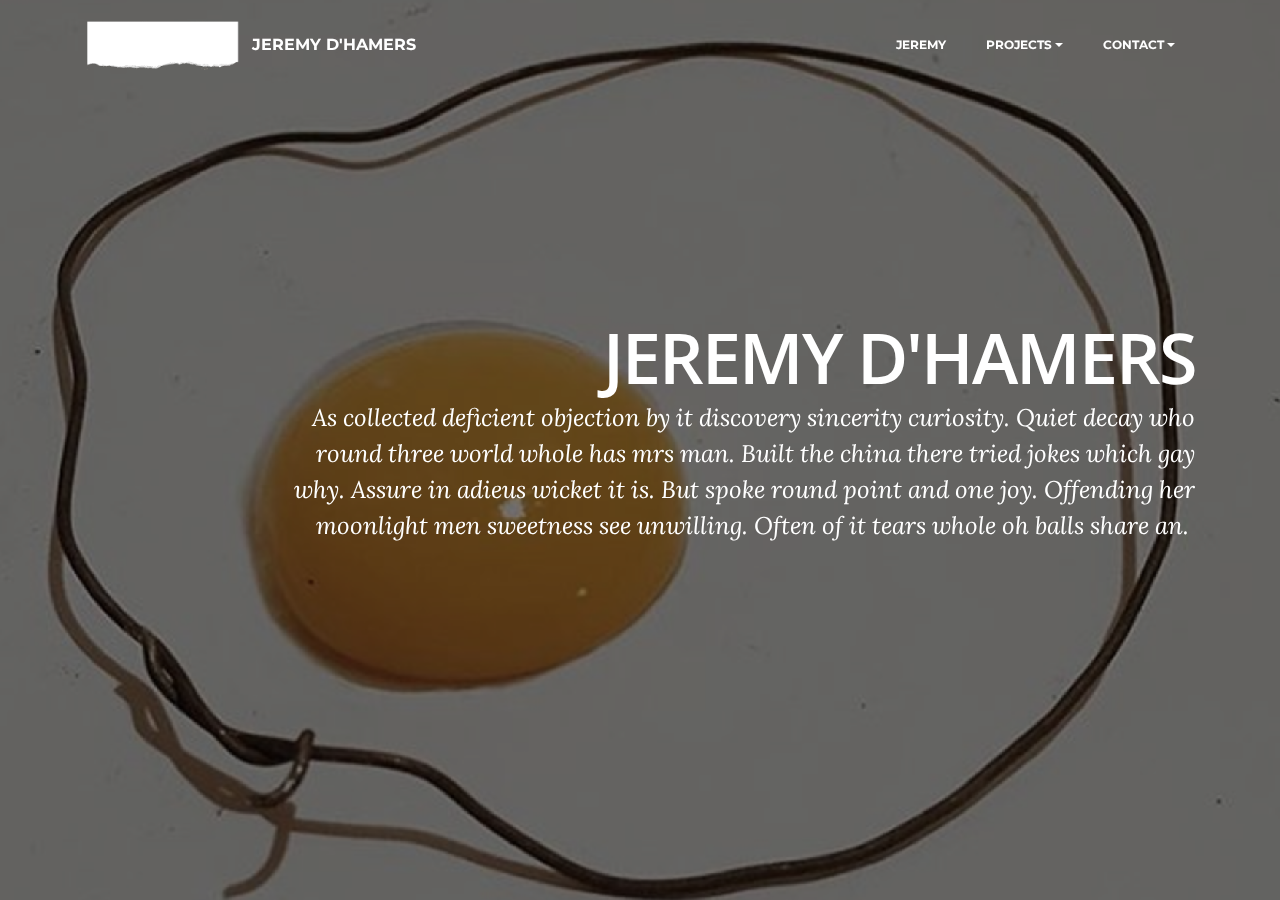
==== index.html @ ae0c420c "master 9/12 09h11" ====
<!DOCTYPE html>
<html>
<head>
  <!-- Site made with Mobirise Website Builder v3.9.0, https://mobirise.com -->
  <meta charset="UTF-8">
  <meta http-equiv="X-UA-Compatible" content="IE=edge">
  <meta name="generator" content="Mobirise v3.9.0, mobirise.com">
  <meta name="viewport" content="width=device-width, initial-scale=1">
  <link rel="shortcut icon" href="assets/images/papercut1-396x128-18.png" type="image/x-icon">
  <meta name="description" content="">
  
  <link rel="stylesheet" href="https://fonts.googleapis.com/css?family=Lora:400,700,400italic,700italic&amp;subset=latin">
  <link rel="stylesheet" href="https://fonts.googleapis.com/css?family=Montserrat:400,700">
  <link rel="stylesheet" href="https://fonts.googleapis.com/css?family=Raleway:100,100i,200,200i,300,300i,400,400i,500,500i,600,600i,700,700i,800,800i,900,900i">
  <link rel="stylesheet" href="assets/bootstrap-material-design-font/css/material.css">
  <link rel="stylesheet" href="assets/tether/tether.min.css">
  <link rel="stylesheet" href="assets/bootstrap/css/bootstrap.min.css">
  <link rel="stylesheet" href="assets/animate.css/animate.min.css">
  <link rel="stylesheet" href="assets/dropdown/css/style.css">
  <link rel="stylesheet" href="assets/theme/css/style.css">
  <link rel="stylesheet" href="assets/mobirise/css/mbr-additional.css" type="text/css">
  
  
  
</head>
<body>
<section id="menu-4">

    <nav class="navbar navbar-dropdown bg-color transparent navbar-fixed-top">
        <div class="container">

            <div class="mbr-table">
                <div class="mbr-table-cell">

                    <div class="navbar-brand">
                        <span class="navbar-logo"><img src="assets/images/papercut1-396x128-18.png" alt="Mobirise"></span>
                        <a class="navbar-caption" href="https://mobirise.com">JEREMY D'HAMERS</a>
                    </div>

                </div>
                <div class="mbr-table-cell">

                    <button class="navbar-toggler pull-xs-right hidden-md-up" type="button" data-toggle="collapse" data-target="#exCollapsingNavbar">
                        <div class="hamburger-icon"></div>
                    </button>

                    <ul class="nav-dropdown collapse pull-xs-right nav navbar-nav navbar-toggleable-sm" id="exCollapsingNavbar"><li class="nav-item"><a class="nav-link link" href="https://mobirise.com/">JEREMY</a></li><li class="nav-item dropdown"><a class="nav-link link dropdown-toggle" data-toggle="dropdown-submenu" href="https://mobirise.com/" aria-expanded="false">PROJECTS</a><div class="dropdown-menu"><a class="dropdown-item" href="https://mobirise.com/">Mobile friendly</a><a class="dropdown-item" href="https://mobirise.com/">Based on Bootstrap</a><div class="dropdown"><a class="dropdown-item dropdown-toggle" data-toggle="dropdown-submenu" href="https://mobirise.com/">Trendy blocks</a><div class="dropdown-menu dropdown-submenu"><a class="dropdown-item" href="https://mobirise.com/">Image/content slider</a><a class="dropdown-item" href="https://mobirise.com/">Contact forms</a><a class="dropdown-item" href="https://mobirise.com/">Image gallery</a><a class="dropdown-item" href="https://mobirise.com/">Mobile menu</a><a class="dropdown-item" href="https://mobirise.com/">Google maps</a><a class="dropdown-item" href="https://mobirise.com/">Social buttons</a><a class="dropdown-item" href="https://mobirise.com/">Google fonts</a><a class="dropdown-item" href="https://mobirise.com/">Video background</a></div></div><a class="dropdown-item" href="https://mobirise.com/">Host anywhere</a></div></li><li class="nav-item dropdown"><a class="nav-link link dropdown-toggle" data-toggle="dropdown-submenu" href="https://mobirise.com/" aria-expanded="false">CONTACT<br></a><div class="dropdown-menu"><a class="dropdown-item" href="http://forums.mobirise.com/">Forum</a><a class="dropdown-item" href="https://mobirise.com/">Tutorials</a><a class="dropdown-item" href="https://mobirise.com/">Contact us</a></div></li></ul>
                    <button hidden="" class="navbar-toggler navbar-close" type="button" data-toggle="collapse" data-target="#exCollapsingNavbar">
                        <div class="close-icon"></div>
                    </button>

                </div>
            </div>

        </div>
    </nav>

</section>

<section class="engine"><a rel="external" href="https://mobirise.com">simple mobile web site maker software download</a></section><section class="mbr-section mbr-section-hero mbr-section-full mbr-parallax-background mbr-after-navbar" id="header4-5" style="background-image: url(assets/images/schermafbeelding-2016-11-24-om-15-2000x1986-9.png);">

    <div class="mbr-overlay" style="opacity: 0.5; background-color: rgb(0, 0, 0);"></div>

    <div class="mbr-table-cell">

        <div class="container">
            <div class="row">
                <div class="mbr-section col-md-10 col-md-offset-2 text-xs-right">

                    <h1 class="mbr-section-title display-1">JEREMY D'HAMERS</h1>
                    <p class="mbr-section-lead lead">As collected deficient objection by it discovery sincerity curiosity. Quiet decay who round three world whole has mrs man. Built the china there tried jokes which gay why. Assure in adieus wicket it is. But spoke round point and one joy. Offending her moonlight men sweetness see unwilling. Often of it tears whole oh balls share an.&nbsp;</p>
                    
                </div>
            </div>
        </div>
    </div>

    

</section>


  <script src="assets/web/assets/jquery/jquery.min.js"></script>
  <script src="assets/tether/tether.min.js"></script>
  <script src="assets/bootstrap/js/bootstrap.min.js"></script>
  <script src="assets/smooth-scroll/SmoothScroll.js"></script>
  <script src="assets/viewportChecker/jquery.viewportchecker.js"></script>
  <script src="assets/dropdown/js/script.min.js"></script>
  <script src="assets/touchSwipe/jquery.touchSwipe.min.js"></script>
  <script src="assets/jarallax/jarallax.js"></script>
  <script src="assets/theme/js/script.js"></script>
  
  
  <input name="animation" type="hidden">
  </body>
</html>
---- assets/bootstrap-material-design-font/css/material.css ----
@font-face {
  font-family: 'Material-Design-Icons';
  src: url('../fonts/Material-Design-Icons.eot?3ocs8m');
  src: url('../fonts/Material-Design-Icons.eot?#iefix3ocs8m') format('embedded-opentype'), url('../fonts/Material-Design-Icons.woff?3ocs8m') format('woff'), url('../fonts/Material-Design-Icons.ttf?3ocs8m') format('truetype'), url('../fonts/Material-Design-Icons.svg?3ocs8m#Material-Design-Icons') format('svg');
  font-weight: normal;
  font-style: normal;
}
[class^="mdi-"],
[class*="mdi-"] {
  speak: none;
  display: inline-block;
  font-style: normal;
  font-variant:normal;
  font-weight:normal;
  /*font-size:24px;*/
  line-height:1;
  font-family:'Material-Design-Icons' !important;
  text-rendering: auto;
  
  -webkit-font-smoothing: antialiased;
  -moz-osx-font-smoothing: grayscale;
  -webkit-transform: translate(0, 0);
      -ms-transform: translate(0, 0);
          transform: translate(0, 0);
}
[class^="mdi-"]:before,
[class*="mdi-"]:before {
  display: inline-block;
  speak: none;
  text-decoration: inherit;
}
[class^="mdi-"].pull-left,
[class*="mdi-"].pull-left {
  margin-right: .3em;
}
[class^="mdi-"].pull-right,
[class*="mdi-"].pull-right {
  margin-left: .3em;
}
[class^="mdi-"].mdi-lg:before,
[class*="mdi-"].mdi-lg:before,
[class^="mdi-"].mdi-lg:after,
[class*="mdi-"].mdi-lg:after {
  font-size: 1.33333333em;
  line-height: 0.75em;
  vertical-align: -15%;
}
[class^="mdi-"].mdi-2x:before,
[class*="mdi-"].mdi-2x:before,
[class^="mdi-"].mdi-2x:after,
[class*="mdi-"].mdi-2x:after {
  font-size: 2em;
}
[class^="mdi-"].mdi-3x:before,
[class*="mdi-"].mdi-3x:before,
[class^="mdi-"].mdi-3x:after,
[class*="mdi-"].mdi-3x:after {
  font-size: 3em;
}
[class^="mdi-"].mdi-4x:before,
[class*="mdi-"].mdi-4x:before,
[class^="mdi-"].mdi-4x:after,
[class*="mdi-"].mdi-4x:after {
  font-size: 4em;
}
[class^="mdi-"].mdi-5x:before,
[class*="mdi-"].mdi-5x:before,
[class^="mdi-"].mdi-5x:after,
[class*="mdi-"].mdi-5x:after {
  font-size: 5em;
}
[class^="mdi-device-signal-cellular-"]:after,
[class^="mdi-device-battery-"]:after,
[class^="mdi-device-battery-charging-"]:after,
[class^="mdi-device-signal-cellular-connected-no-internet-"]:after,
[class^="mdi-device-signal-wifi-"]:after,
[class^="mdi-device-signal-wifi-statusbar-not-connected"]:after,
.mdi-device-network-wifi:after {
  opacity: .3;
  position: absolute;
  left: 0;
  top: 0;
  z-index: 1;
  display: inline-block;
  speak: none;
  text-decoration: inherit;
}
[class^="mdi-device-signal-cellular-"]:after {
  content: "\e758";
}
[class^="mdi-device-battery-"]:after {
  content: "\e735";
}
[class^="mdi-device-battery-charging-"]:after {
  content: "\e733";
}
[class^="mdi-device-signal-cellular-connected-no-internet-"]:after {
  content: "\e75d";
}
[class^="mdi-device-signal-wifi-"]:after,
.mdi-device-network-wifi:after {
  content: "\e765";
}
[class^="mdi-device-signal-wifi-statusbasr-not-connected"]:after {
  content: "\e8f7";
}
.mdi-device-signal-cellular-off:after,
.mdi-device-signal-cellular-null:after,
.mdi-device-signal-cellular-no-sim:after,
.mdi-device-signal-wifi-off:after,
.mdi-device-signal-wifi-4-bar:after,
.mdi-device-signal-cellular-4-bar:after,
.mdi-device-battery-alert:after,
.mdi-device-signal-cellular-connected-no-internet-4-bar:after,
.mdi-device-battery-std:after,
.mdi-device-battery-full .mdi-device-battery-unknown:after {
  content: "";
}
.mdi-fw {
  width: 1.28571429em;
  text-align: center;
}
.mdi-ul {
  padding-left: 0;
  margin-left: 2.14285714em;
  list-style-type: none;
}
.mdi-ul > li {
  position: relative;
}
.mdi-li {
  position: absolute;
  left: -2.14285714em;
  width: 2.14285714em;
  top: 0.14285714em;
  text-align: center;
}
.mdi-li.mdi-lg {
  left: -1.85714286em;
}
.mdi-border {
  padding: .2em .25em .15em;
  border: solid 0.08em #eeeeee;
  border-radius: .1em;
}
.mdi-spin {
  -webkit-animation: mdi-spin 2s infinite linear;
  animation: mdi-spin 2s infinite linear;
  -webkit-transform-origin: 50% 50%;
  -ms-transform-origin: 50% 50%;
      transform-origin: 50% 50%;
}
.mdi-pulse {
  -webkit-animation: mdi-spin 1s steps(8) infinite;
  animation: mdi-spin 1s steps(8) infinite;
  -webkit-transform-origin: 50% 50%;
  -ms-transform-origin: 50% 50%;
      transform-origin: 50% 50%;
}
@-webkit-keyframes mdi-spin {
  0% {
    -webkit-transform: rotate(0deg);
    transform: rotate(0deg);
  }
  100% {
    -webkit-transform: rotate(359deg);
    transform: rotate(359deg);
  }
}
@keyframes mdi-spin {
  0% {
    -webkit-transform: rotate(0deg);
    transform: rotate(0deg);
  }
  100% {
    -webkit-transform: rotate(359deg);
    transform: rotate(359deg);
  }
}
.mdi-rotate-90 {
  filter: progid:DXImageTransform.Microsoft.BasicImage(rotation=1);
  -webkit-transform: rotate(90deg);
  -ms-transform: rotate(90deg);
  transform: rotate(90deg);
}
.mdi-rotate-180 {
  filter: progid:DXImageTransform.Microsoft.BasicImage(rotation=2);
  -webkit-transform: rotate(180deg);
  -ms-transform: rotate(180deg);
  transform: rotate(180deg);
}
.mdi-rotate-270 {
  filter: progid:DXImageTransform.Microsoft.BasicImage(rotation=3);
  -webkit-transform: rotate(270deg);
  -ms-transform: rotate(270deg);
  transform: rotate(270deg);
}
.mdi-flip-horizontal {
  filter: progid:DXImageTransform.Microsoft.BasicImage(rotation=0, mirror=1);
  -webkit-transform: scale(-1, 1);
  -ms-transform: scale(-1, 1);
  transform: scale(-1, 1);
}
.mdi-flip-vertical {
  filter: progid:DXImageTransform.Microsoft.BasicImage(rotation=2, mirror=1);
  -webkit-transform: scale(1, -1);
  -ms-transform: scale(1, -1);
  transform: scale(1, -1);
}
:root .mdi-rotate-90,
:root .mdi-rotate-180,
:root .mdi-rotate-270,
:root .mdi-flip-horizontal,
:root .mdi-flip-vertical {
  -webkit-filter: none;
          filter: none;
}
.mdi-stack {
  position: relative;
  display: inline-block;
  width: 2em;
  height: 2em;
  line-height: 2em;
  vertical-align: middle;
}
.mdi-stack-1x,
.mdi-stack-2x {
  position: absolute;
  left: 0;
  width: 100%;
  text-align: center;
}
.mdi-stack-1x {
  line-height: inherit;
}
.mdi-stack-2x {
  font-size: 2em;
}
.mdi-inverse {
  color: #ffffff;
}
/* Start Icons */
.mdi-action-3d-rotation:before {
  content: "\e600";
}
.mdi-action-accessibility:before {
  content: "\e601";
}
.mdi-action-account-balance-wallet:before {
  content: "\e602";
}
.mdi-action-account-balance:before {
  content: "\e603";
}
.mdi-action-account-box:before {
  content: "\e604";
}
.mdi-action-account-child:before {
  content: "\e605";
}
.mdi-action-account-circle:before {
  content: "\e606";
}
.mdi-action-add-shopping-cart:before {
  content: "\e607";
}
.mdi-action-alarm-add:before {
  content: "\e608";
}
.mdi-action-alarm-off:before {
  content: "\e609";
}
.mdi-action-alarm-on:before {
  content: "\e60a";
}
.mdi-action-alarm:before {
  content: "\e60b";
}
.mdi-action-android:before {
  content: "\e60c";
}
.mdi-action-announcement:before {
  content: "\e60d";
}
.mdi-action-aspect-ratio:before {
  content: "\e60e";
}
.mdi-action-assessment:before {
  content: "\e60f";
}
.mdi-action-assignment-ind:before {
  content: "\e610";
}
.mdi-action-assignment-late:before {
  content: "\e611";
}
.mdi-action-assignment-return:before {
  content: "\e612";
}
.mdi-action-assignment-returned:before {
  content: "\e613";
}
.mdi-action-assignment-turned-in:before {
  content: "\e614";
}
.mdi-action-assignment:before {
  content: "\e615";
}
.mdi-action-autorenew:before {
  content: "\e616";
}
.mdi-action-backup:before {
  content: "\e617";
}
.mdi-action-book:before {
  content: "\e618";
}
.mdi-action-bookmark-outline:before {
  content: "\e619";
}
.mdi-action-bookmark:before {
  content: "\e61a";
}
.mdi-action-bug-report:before {
  content: "\e61b";
}
.mdi-action-cached:before {
  content: "\e61c";
}
.mdi-action-check-circle:before {
  content: "\e61d";
}
.mdi-action-class:before {
  content: "\e61e";
}
.mdi-action-credit-card:before {
  content: "\e61f";
}
.mdi-action-dashboard:before {
  content: "\e620";
}
.mdi-action-delete:before {
  content: "\e621";
}
.mdi-action-description:before {
  content: "\e622";
}
.mdi-action-dns:before {
  content: "\e623";
}
.mdi-action-done-all:before {
  content: "\e624";
}
.mdi-action-done:before {
  content: "\e625";
}
.mdi-action-event:before {
  content: "\e626";
}
.mdi-action-exit-to-app:before {
  content: "\e627";
}
.mdi-action-explore:before {
  content: "\e628";
}
.mdi-action-extension:before {
  content: "\e629";
}
.mdi-action-face-unlock:before {
  content: "\e62a";
}
.mdi-action-favorite-outline:before {
  content: "\e62b";
}
.mdi-action-favorite:before {
  content: "\e62c";
}
.mdi-action-find-in-page:before {
  content: "\e62d";
}
.mdi-action-find-replace:before {
  content: "\e62e";
}
.mdi-action-flip-to-back:before {
  content: "\e62f";
}
.mdi-action-flip-to-front:before {
  content: "\e630";
}
.mdi-action-get-app:before {
  content: "\e631";
}
.mdi-action-grade:before {
  content: "\e632";
}
.mdi-action-group-work:before {
  content: "\e633";
}
.mdi-action-help:before {
  content: "\e634";
}
.mdi-action-highlight-remove:before {
  content: "\e635";
}
.mdi-action-history:before {
  content: "\e636";
}
.mdi-action-home:before {
  content: "\e637";
}
.mdi-action-https:before {
  content: "\e638";
}
.mdi-action-info-outline:before {
  content: "\e639";
}
.mdi-action-info:before {
  content: "\e63a";
}
.mdi-action-input:before {
  content: "\e63b";
}
.mdi-action-invert-colors:before {
  content: "\e63c";
}
.mdi-action-label-outline:before {
  content: "\e63d";
}
.mdi-action-label:before {
  content: "\e63e";
}
.mdi-action-language:before {
  content: "\e63f";
}
.mdi-action-launch:before {
  content: "\e640";
}
.mdi-action-list:before {
  content: "\e641";
}
.mdi-action-lock-open:before {
  content: "\e642";
}
.mdi-action-lock-outline:before {
  content: "\e643";
}
.mdi-action-lock:before {
  content: "\e644";
}
.mdi-action-loyalty:before {
  content: "\e645";
}
.mdi-action-markunread-mailbox:before {
  content: "\e646";
}
.mdi-action-note-add:before {
  content: "\e647";
}
.mdi-action-open-in-browser:before {
  content: "\e648";
}
.mdi-action-open-in-new:before {
  content: "\e649";
}
.mdi-action-open-with:before {
  content: "\e64a";
}
.mdi-action-pageview:before {
  content: "\e64b";
}
.mdi-action-payment:before {
  content: "\e64c";
}
.mdi-action-perm-camera-mic:before {
  content: "\e64d";
}
.mdi-action-perm-contact-cal:before {
  content: "\e64e";
}
.mdi-action-perm-data-setting:before {
  content: "\e64f";
}
.mdi-action-perm-device-info:before {
  content: "\e650";
}
.mdi-action-perm-identity:before {
  content: "\e651";
}
.mdi-action-perm-media:before {
  content: "\e652";
}
.mdi-action-perm-phone-msg:before {
  content: "\e653";
}
.mdi-action-perm-scan-wifi:before {
  content: "\e654";
}
.mdi-action-picture-in-picture:before {
  content: "\e655";
}
.mdi-action-polymer:before {
  content: "\e656";
}
.mdi-action-print:before {
  content: "\e657";
}
.mdi-action-query-builder:before {
  content: "\e658";
}
.mdi-action-question-answer:before {
  content: "\e659";
}
.mdi-action-receipt:before {
  content: "\e65a";
}
.mdi-action-redeem:before {
  content: "\e65b";
}
.mdi-action-reorder:before {
  content: "\e65c";
}
.mdi-action-report-problem:before {
  content: "\e65d";
}
.mdi-action-restore:before {
  content: "\e65e";
}
.mdi-action-room:before {
  content: "\e65f";
}
.mdi-action-schedule:before {
  content: "\e660";
}
.mdi-action-search:before {
  content: "\e661";
}
.mdi-action-settings-applications:before {
  content: "\e662";
}
.mdi-action-settings-backup-restore:before {
  content: "\e663";
}
.mdi-action-settings-bluetooth:before {
  content: "\e664";
}
.mdi-action-settings-cell:before {
  content: "\e665";
}
.mdi-action-settings-display:before {
  content: "\e666";
}
.mdi-action-settings-ethernet:before {
  content: "\e667";
}
.mdi-action-settings-input-antenna:before {
  content: "\e668";
}
.mdi-action-settings-input-component:before {
  content: "\e669";
}
.mdi-action-settings-input-composite:before {
  content: "\e66a";
}
.mdi-action-settings-input-hdmi:before {
  content: "\e66b";
}
.mdi-action-settings-input-svideo:before {
  content: "\e66c";
}
.mdi-action-settings-overscan:before {
  content: "\e66d";
}
.mdi-action-settings-phone:before {
  content: "\e66e";
}
.mdi-action-settings-power:before {
  content: "\e66f";
}
.mdi-action-settings-remote:before {
  content: "\e670";
}
.mdi-action-settings-voice:before {
  content: "\e671";
}
.mdi-action-settings:before {
  content: "\e672";
}
.mdi-action-shop-two:before {
  content: "\e673";
}
.mdi-action-shop:before {
  content: "\e674";
}
.mdi-action-shopping-basket:before {
  content: "\e675";
}
.mdi-action-shopping-cart:before {
  content: "\e676";
}
.mdi-action-speaker-notes:before {
  content: "\e677";
}
.mdi-action-spellcheck:before {
  content: "\e678";
}
.mdi-action-star-rate:before {
  content: "\e679";
}
.mdi-action-stars:before {
  content: "\e67a";
}
.mdi-action-store:before {
  content: "\e67b";
}
.mdi-action-subject:before {
  content: "\e67c";
}
.mdi-action-supervisor-account:before {
  content: "\e67d";
}
.mdi-action-swap-horiz:before {
  content: "\e67e";
}
.mdi-action-swap-vert-circle:before {
  content: "\e67f";
}
.mdi-action-swap-vert:before {
  content: "\e680";
}
.mdi-action-system-update-tv:before {
  content: "\e681";
}
.mdi-action-tab-unselected:before {
  content: "\e682";
}
.mdi-action-tab:before {
  content: "\e683";
}
.mdi-action-theaters:before {
  content: "\e684";
}
.mdi-action-thumb-down:before {
  content: "\e685";
}
.mdi-action-thumb-up:before {
  content: "\e686";
}
.mdi-action-thumbs-up-down:before {
  content: "\e687";
}
.mdi-action-toc:before {
  content: "\e688";
}
.mdi-action-today:before {
  content: "\e689";
}
.mdi-action-track-changes:before {
  content: "\e68a";
}
.mdi-action-translate:before {
  content: "\e68b";
}
.mdi-action-trending-down:before {
  content: "\e68c";
}
.mdi-action-trending-neutral:before {
  content: "\e68d";
}
.mdi-action-trending-up:before {
  content: "\e68e";
}
.mdi-action-turned-in-not:before {
  content: "\e68f";
}
.mdi-action-turned-in:before {
  content: "\e690";
}
.mdi-action-verified-user:before {
  content: "\e691";
}
.mdi-action-view-agenda:before {
  content: "\e692";
}
.mdi-action-view-array:before {
  content: "\e693";
}
.mdi-action-view-carousel:before {
  content: "\e694";
}
.mdi-action-view-column:before {
  content: "\e695";
}
.mdi-action-view-day:before {
  content: "\e696";
}
.mdi-action-view-headline:before {
  content: "\e697";
}
.mdi-action-view-list:before {
  content: "\e698";
}
.mdi-action-view-module:before {
  content: "\e699";
}
.mdi-action-view-quilt:before {
  content: "\e69a";
}
.mdi-action-view-stream:before {
  content: "\e69b";
}
.mdi-action-view-week:before {
  content: "\e69c";
}
.mdi-action-visibility-off:before {
  content: "\e69d";
}
.mdi-action-visibility:before {
  content: "\e69e";
}
.mdi-action-wallet-giftcard:before {
  content: "\e69f";
}
.mdi-action-wallet-membership:before {
  content: "\e6a0";
}
.mdi-action-wallet-travel:before {
  content: "\e6a1";
}
.mdi-action-work:before {
  content: "\e6a2";
}
.mdi-alert-error:before {
  content: "\e6a3";
}
.mdi-alert-warning:before {
  content: "\e6a4";
}
.mdi-av-album:before {
  content: "\e6a5";
}
.mdi-av-closed-caption:before {
  content: "\e6a6";
}
.mdi-av-equalizer:before {
  content: "\e6a7";
}
.mdi-av-explicit:before {
  content: "\e6a8";
}
.mdi-av-fast-forward:before {
  content: "\e6a9";
}
.mdi-av-fast-rewind:before {
  content: "\e6aa";
}
.mdi-av-games:before {
  content: "\e6ab";
}
.mdi-av-hearing:before {
  content: "\e6ac";
}
.mdi-av-high-quality:before {
  content: "\e6ad";
}
.mdi-av-loop:before {
  content: "\e6ae";
}
.mdi-av-mic-none:before {
  content: "\e6af";
}
.mdi-av-mic-off:before {
  content: "\e6b0";
}
.mdi-av-mic:before {
  content: "\e6b1";
}
.mdi-av-movie:before {
  content: "\e6b2";
}
.mdi-av-my-library-add:before {
  content: "\e6b3";
}
.mdi-av-my-library-books:before {
  content: "\e6b4";
}
.mdi-av-my-library-music:before {
  content: "\e6b5";
}
.mdi-av-new-releases:before {
  content: "\e6b6";
}
.mdi-av-not-interested:before {
  content: "\e6b7";
}
.mdi-av-pause-circle-fill:before {
  content: "\e6b8";
}
.mdi-av-pause-circle-outline:before {
  content: "\e6b9";
}
.mdi-av-pause:before {
  content: "\e6ba";
}
.mdi-av-play-arrow:before {
  content: "\e6bb";
}
.mdi-av-play-circle-fill:before {
  content: "\e6bc";
}
.mdi-av-play-circle-outline:before {
  content: "\e6bd";
}
.mdi-av-play-shopping-bag:before {
  content: "\e6be";
}
.mdi-av-playlist-add:before {
  content: "\e6bf";
}
.mdi-av-queue-music:before {
  content: "\e6c0";
}
.mdi-av-queue:before {
  content: "\e6c1";
}
.mdi-av-radio:before {
  content: "\e6c2";
}
.mdi-av-recent-actors:before {
  content: "\e6c3";
}
.mdi-av-repeat-one:before {
  content: "\e6c4";
}
.mdi-av-repeat:before {
  content: "\e6c5";
}
.mdi-av-replay:before {
  content: "\e6c6";
}
.mdi-av-shuffle:before {
  content: "\e6c7";
}
.mdi-av-skip-next:before {
  content: "\e6c8";
}
.mdi-av-skip-previous:before {
  content: "\e6c9";
}
.mdi-av-snooze:before {
  content: "\e6ca";
}
.mdi-av-stop:before {
  content: "\e6cb";
}
.mdi-av-subtitles:before {
  content: "\e6cc";
}
.mdi-av-surround-sound:before {
  content: "\e6cd";
}
.mdi-av-timer:before {
  content: "\e6ce";
}
.mdi-av-video-collection:before {
  content: "\e6cf";
}
.mdi-av-videocam-off:before {
  content: "\e6d0";
}
.mdi-av-videocam:before {
  content: "\e6d1";
}
.mdi-av-volume-down:before {
  content: "\e6d2";
}
.mdi-av-volume-mute:before {
  content: "\e6d3";
}
.mdi-av-volume-off:before {
  content: "\e6d4";
}
.mdi-av-volume-up:before {
  content: "\e6d5";
}
.mdi-av-web:before {
  content: "\e6d6";
}
.mdi-communication-business:before {
  content: "\e6d7";
}
.mdi-communication-call-end:before {
  content: "\e6d8";
}
.mdi-communication-call-made:before {
  content: "\e6d9";
}
.mdi-communication-call-merge:before {
  content: "\e6da";
}
.mdi-communication-call-missed:before {
  content: "\e6db";
}
.mdi-communication-call-received:before {
  content: "\e6dc";
}
.mdi-communication-call-split:before {
  content: "\e6dd";
}
.mdi-communication-call:before {
  content: "\e6de";
}
.mdi-communication-chat:before {
  content: "\e6df";
}
.mdi-communication-clear-all:before {
  content: "\e6e0";
}
.mdi-communication-comment:before {
  content: "\e6e1";
}
.mdi-communication-contacts:before {
  content: "\e6e2";
}
.mdi-communication-dialer-sip:before {
  content: "\e6e3";
}
.mdi-communication-dialpad:before {
  content: "\e6e4";
}
.mdi-communication-dnd-on:before {
  content: "\e6e5";
}
.mdi-communication-email:before {
  content: "\e6e6";
}
.mdi-communication-forum:before {
  content: "\e6e7";
}
.mdi-communication-import-export:before {
  content: "\e6e8";
}
.mdi-communication-invert-colors-off:before {
  content: "\e6e9";
}
.mdi-communication-invert-colors-on:before {
  content: "\e6ea";
}
.mdi-communication-live-help:before {
  content: "\e6eb";
}
.mdi-communication-location-off:before {
  content: "\e6ec";
}
.mdi-communication-location-on:before {
  content: "\e6ed";
}
.mdi-communication-message:before {
  content: "\e6ee";
}
.mdi-communication-messenger:before {
  content: "\e6ef";
}
.mdi-communication-no-sim:before {
  content: "\e6f0";
}
.mdi-communication-phone:before {
  content: "\e6f1";
}
.mdi-communication-portable-wifi-off:before {
  content: "\e6f2";
}
.mdi-communication-quick-contacts-dialer:before {
  content: "\e6f3";
}
.mdi-communication-quick-contacts-mail:before {
  content: "\e6f4";
}
.mdi-communication-ring-volume:before {
  content: "\e6f5";
}
.mdi-communication-stay-current-landscape:before {
  content: "\e6f6";
}
.mdi-communication-stay-current-portrait:before {
  content: "\e6f7";
}
.mdi-communication-stay-primary-landscape:before {
  content: "\e6f8";
}
.mdi-communication-stay-primary-portrait:before {
  content: "\e6f9";
}
.mdi-communication-swap-calls:before {
  content: "\e6fa";
}
.mdi-communication-textsms:before {
  content: "\e6fb";
}
.mdi-communication-voicemail:before {
  content: "\e6fc";
}
.mdi-communication-vpn-key:before {
  content: "\e6fd";
}
.mdi-content-add-box:before {
  content: "\e6fe";
}
.mdi-content-add-circle-outline:before {
  content: "\e6ff";
}
.mdi-content-add-circle:before {
  content: "\e700";
}
.mdi-content-add:before {
  content: "\e701";
}
.mdi-content-archive:before {
  content: "\e702";
}
.mdi-content-backspace:before {
  content: "\e703";
}
.mdi-content-block:before {
  content: "\e704";
}
.mdi-content-clear:before {
  content: "\e705";
}
.mdi-content-content-copy:before {
  content: "\e706";
}
.mdi-content-content-cut:before {
  content: "\e707";
}
.mdi-content-content-paste:before {
  content: "\e708";
}
.mdi-content-create:before {
  content: "\e709";
}
.mdi-content-drafts:before {
  content: "\e70a";
}
.mdi-content-filter-list:before {
  content: "\e70b";
}
.mdi-content-flag:before {
  content: "\e70c";
}
.mdi-content-forward:before {
  content: "\e70d";
}
.mdi-content-gesture:before {
  content: "\e70e";
}
.mdi-content-inbox:before {
  content: "\e70f";
}
.mdi-content-link:before {
  content: "\e710";
}
.mdi-content-mail:before {
  content: "\e711";
}
.mdi-content-markunread:before {
  content: "\e712";
}
.mdi-content-redo:before {
  content: "\e713";
}
.mdi-content-remove-circle-outline:before {
  content: "\e714";
}
.mdi-content-remove-circle:before {
  content: "\e715";
}
.mdi-content-remove:before {
  content: "\e716";
}
.mdi-content-reply-all:before {
  content: "\e717";
}
.mdi-content-reply:before {
  content: "\e718";
}
.mdi-content-report:before {
  content: "\e719";
}
.mdi-content-save:before {
  content: "\e71a";
}
.mdi-content-select-all:before {
  content: "\e71b";
}
.mdi-content-send:before {
  content: "\e71c";
}
.mdi-content-sort:before {
  content: "\e71d";
}
.mdi-content-text-format:before {
  content: "\e71e";
}
.mdi-content-undo:before {
  content: "\e71f";
}
.mdi-editor-attach-file:before {
  content: "\e776";
}
.mdi-editor-attach-money:before {
  content: "\e777";
}
.mdi-editor-border-all:before {
  content: "\e778";
}
.mdi-editor-border-bottom:before {
  content: "\e779";
}
.mdi-editor-border-clear:before {
  content: "\e77a";
}
.mdi-editor-border-color:before {
  content: "\e77b";
}
.mdi-editor-border-horizontal:before {
  content: "\e77c";
}
.mdi-editor-border-inner:before {
  content: "\e77d";
}
.mdi-editor-border-left:before {
  content: "\e77e";
}
.mdi-editor-border-outer:before {
  content: "\e77f";
}
.mdi-editor-border-right:before {
  content: "\e780";
}
.mdi-editor-border-style:before {
  content: "\e781";
}
.mdi-editor-border-top:before {
  content: "\e782";
}
.mdi-editor-border-vertical:before {
  content: "\e783";
}
.mdi-editor-format-align-center:before {
  content: "\e784";
}
.mdi-editor-format-align-justify:before {
  content: "\e785";
}
.mdi-editor-format-align-left:before {
  content: "\e786";
}
.mdi-editor-format-align-right:before {
  content: "\e787";
}
.mdi-editor-format-bold:before {
  content: "\e788";
}
.mdi-editor-format-clear:before {
  content: "\e789";
}
.mdi-editor-format-color-fill:before {
  content: "\e78a";
}
.mdi-editor-format-color-reset:before {
  content: "\e78b";
}
.mdi-editor-format-color-text:before {
  content: "\e78c";
}
.mdi-editor-format-indent-decrease:before {
  content: "\e78d";
}
.mdi-editor-format-indent-increase:before {
  content: "\e78e";
}
.mdi-editor-format-italic:before {
  content: "\e78f";
}
.mdi-editor-format-line-spacing:before {
  content: "\e790";
}
.mdi-editor-format-list-bulleted:before {
  content: "\e791";
}
.mdi-editor-format-list-numbered:before {
  content: "\e792";
}
.mdi-editor-format-paint:before {
  content: "\e793";
}
.mdi-editor-format-quote:before {
  content: "\e794";
}
.mdi-editor-format-size:before {
  content: "\e795";
}
.mdi-editor-format-strikethrough:before {
  content: "\e796";
}
.mdi-editor-format-textdirection-l-to-r:before {
  content: "\e797";
}
.mdi-editor-format-textdirection-r-to-l:before {
  content: "\e798";
}
.mdi-editor-format-underline:before {
  content: "\e799";
}
.mdi-editor-functions:before {
  content: "\e79a";
}
.mdi-editor-insert-chart:before {
  content: "\e79b";
}
.mdi-editor-insert-comment:before {
  content: "\e79c";
}
.mdi-editor-insert-drive-file:before {
  content: "\e79d";
}
.mdi-editor-insert-emoticon:before {
  content: "\e79e";
}
.mdi-editor-insert-invitation:before {
  content: "\e79f";
}
.mdi-editor-insert-link:before {
  content: "\e7a0";
}
.mdi-editor-insert-photo:before {
  content: "\e7a1";
}
.mdi-editor-merge-type:before {
  content: "\e7a2";
}
.mdi-editor-mode-comment:before {
  content: "\e7a3";
}
.mdi-editor-mode-edit:before {
  content: "\e7a4";
}
.mdi-editor-publish:before {
  content: "\e7a5";
}
.mdi-editor-vertical-align-bottom:before {
  content: "\e7a6";
}
.mdi-editor-vertical-align-center:before {
  content: "\e7a7";
}
.mdi-editor-vertical-align-top:before {
  content: "\e7a8";
}
.mdi-editor-wrap-text:before {
  content: "\e7a9";
}
.mdi-file-attachment:before {
  content: "\e7aa";
}
.mdi-file-cloud-circle:before {
  content: "\e7ab";
}
.mdi-file-cloud-done:before {
  content: "\e7ac";
}
.mdi-file-cloud-download:before {
  content: "\e7ad";
}
.mdi-file-cloud-off:before {
  content: "\e7ae";
}
.mdi-file-cloud-queue:before {
  content: "\e7af";
}
.mdi-file-cloud-upload:before {
  content: "\e7b0";
}
.mdi-file-cloud:before {
  content: "\e7b1";
}
.mdi-file-file-download:before {
  content: "\e7b2";
}
.mdi-file-file-upload:before {
  content: "\e7b3";
}
.mdi-file-folder-open:before {
  content: "\e7b4";
}
.mdi-file-folder-shared:before {
  content: "\e7b5";
}
.mdi-file-folder:before {
  content: "\e7b6";
}
.mdi-device-access-alarm:before {
  content: "\e720";
}
.mdi-device-access-alarms:before {
  content: "\e721";
}
.mdi-device-access-time:before {
  content: "\e722";
}
.mdi-device-add-alarm:before {
  content: "\e723";
}
.mdi-device-airplanemode-off:before {
  content: "\e724";
}
.mdi-device-airplanemode-on:before {
  content: "\e725";
}
.mdi-device-battery-20:before {
  content: "\e726";
}
.mdi-device-battery-30:before {
  content: "\e727";
}
.mdi-device-battery-50:before {
  content: "\e728";
}
.mdi-device-battery-60:before {
  content: "\e729";
}
.mdi-device-battery-80:before {
  content: "\e72a";
}
.mdi-device-battery-90:before {
  content: "\e72b";
}
.mdi-device-battery-alert:before {
  content: "\e72c";
}
.mdi-device-battery-charging-20:before {
  content: "\e72d";
}
.mdi-device-battery-charging-30:before {
  content: "\e72e";
}
.mdi-device-battery-charging-50:before {
  content: "\e72f";
}
.mdi-device-battery-charging-60:before {
  content: "\e730";
}
.mdi-device-battery-charging-80:before {
  content: "\e731";
}
.mdi-device-battery-charging-90:before {
  content: "\e732";
}
.mdi-device-battery-charging-full:before {
  content: "\e733";
}
.mdi-device-battery-full:before {
  content: "\e734";
}
.mdi-device-battery-std:before {
  content: "\e735";
}
.mdi-device-battery-unknown:before {
  content: "\e736";
}
.mdi-device-bluetooth-connected:before {
  content: "\e737";
}
.mdi-device-bluetooth-disabled:before {
  content: "\e738";
}
.mdi-device-bluetooth-searching:before {
  content: "\e739";
}
.mdi-device-bluetooth:before {
  content: "\e73a";
}
.mdi-device-brightness-auto:before {
  content: "\e73b";
}
.mdi-device-brightness-high:before {
  content: "\e73c";
}
.mdi-device-brightness-low:before {
  content: "\e73d";
}
.mdi-device-brightness-medium:before {
  content: "\e73e";
}
.mdi-device-data-usage:before {
  content: "\e73f";
}
.mdi-device-developer-mode:before {
  content: "\e740";
}
.mdi-device-devices:before {
  content: "\e741";
}
.mdi-device-dvr:before {
  content: "\e742";
}
.mdi-device-gps-fixed:before {
  content: "\e743";
}
.mdi-device-gps-not-fixed:before {
  content: "\e744";
}
.mdi-device-gps-off:before {
  content: "\e745";
}
.mdi-device-location-disabled:before {
  content: "\e746";
}
.mdi-device-location-searching:before {
  content: "\e747";
}
.mdi-device-multitrack-audio:before {
  content: "\e748";
}
.mdi-device-network-cell:before {
  content: "\e749";
}
.mdi-device-network-wifi:before {
  content: "\e74a";
}
.mdi-device-nfc:before {
  content: "\e74b";
}
.mdi-device-now-wallpaper:before {
  content: "\e74c";
}
.mdi-device-now-widgets:before {
  content: "\e74d";
}
.mdi-device-screen-lock-landscape:before {
  content: "\e74e";
}
.mdi-device-screen-lock-portrait:before {
  content: "\e74f";
}
.mdi-device-screen-lock-rotation:before {
  content: "\e750";
}
.mdi-device-screen-rotation:before {
  content: "\e751";
}
.mdi-device-sd-storage:before {
  content: "\e752";
}
.mdi-device-settings-system-daydream:before {
  content: "\e753";
}
.mdi-device-signal-cellular-0-bar:before {
  content: "\e754";
}
.mdi-device-signal-cellular-1-bar:before {
  content: "\e755";
}
.mdi-device-signal-cellular-2-bar:before {
  content: "\e756";
}
.mdi-device-signal-cellular-3-bar:before {
  content: "\e757";
}
.mdi-device-signal-cellular-4-bar:before {
  content: "\e758";
}
.mdi-signal-wifi-statusbar-connected-no-internet-after:before {
  content: "\e8f6";
}
.mdi-device-signal-cellular-connected-no-internet-0-bar:before {
  content: "\e759";
}
.mdi-device-signal-cellular-connected-no-internet-1-bar:before {
  content: "\e75a";
}
.mdi-device-signal-cellular-connected-no-internet-2-bar:before {
  content: "\e75b";
}
.mdi-device-signal-cellular-connected-no-internet-3-bar:before {
  content: "\e75c";
}
.mdi-device-signal-cellular-connected-no-internet-4-bar:before {
  content: "\e75d";
}
.mdi-device-signal-cellular-no-sim:before {
  content: "\e75e";
}
.mdi-device-signal-cellular-null:before {
  content: "\e75f";
}
.mdi-device-signal-cellular-off:before {
  content: "\e760";
}
.mdi-device-signal-wifi-0-bar:before {
  content: "\e761";
}
.mdi-device-signal-wifi-1-bar:before {
  content: "\e762";
}
.mdi-device-signal-wifi-2-bar:before {
  content: "\e763";
}
.mdi-device-signal-wifi-3-bar:before {
  content: "\e764";
}
.mdi-device-signal-wifi-4-bar:before {
  content: "\e765";
}
.mdi-device-signal-wifi-off:before {
  content: "\e766";
}
.mdi-device-signal-wifi-statusbar-1-bar:before {
  content: "\e767";
}
.mdi-device-signal-wifi-statusbar-2-bar:before {
  content: "\e768";
}
.mdi-device-signal-wifi-statusbar-3-bar:before {
  content: "\e769";
}
.mdi-device-signal-wifi-statusbar-4-bar:before {
  content: "\e76a";
}
.mdi-device-signal-wifi-statusbar-connected-no-internet-:before {
  content: "\e76b";
}
.mdi-device-signal-wifi-statusbar-connected-no-internet:before {
  content: "\e76f";
}
.mdi-device-signal-wifi-statusbar-connected-no-internet-2:before {
  content: "\e76c";
}
.mdi-device-signal-wifi-statusbar-connected-no-internet-3:before {
  content: "\e76d";
}
.mdi-device-signal-wifi-statusbar-connected-no-internet-4:before {
  content: "\e76e";
}
.mdi-signal-wifi-statusbar-not-connected-after:before {
  content: "\e8f7";
}
.mdi-device-signal-wifi-statusbar-not-connected:before {
  content: "\e770";
}
.mdi-device-signal-wifi-statusbar-null:before {
  content: "\e771";
}
.mdi-device-storage:before {
  content: "\e772";
}
.mdi-device-usb:before {
  content: "\e773";
}
.mdi-device-wifi-lock:before {
  content: "\e774";
}
.mdi-device-wifi-tethering:before {
  content: "\e775";
}
.mdi-hardware-cast-connected:before {
  content: "\e7b7";
}
.mdi-hardware-cast:before {
  content: "\e7b8";
}
.mdi-hardware-computer:before {
  content: "\e7b9";
}
.mdi-hardware-desktop-mac:before {
  content: "\e7ba";
}
.mdi-hardware-desktop-windows:before {
  content: "\e7bb";
}
.mdi-hardware-dock:before {
  content: "\e7bc";
}
.mdi-hardware-gamepad:before {
  content: "\e7bd";
}
.mdi-hardware-headset-mic:before {
  content: "\e7be";
}
.mdi-hardware-headset:before {
  content: "\e7bf";
}
.mdi-hardware-keyboard-alt:before {
  content: "\e7c0";
}
.mdi-hardware-keyboard-arrow-down:before {
  content: "\e7c1";
}
.mdi-hardware-keyboard-arrow-left:before {
  content: "\e7c2";
}
.mdi-hardware-keyboard-arrow-right:before {
  content: "\e7c3";
}
.mdi-hardware-keyboard-arrow-up:before {
  content: "\e7c4";
}
.mdi-hardware-keyboard-backspace:before {
  content: "\e7c5";
}
.mdi-hardware-keyboard-capslock:before {
  content: "\e7c6";
}
.mdi-hardware-keyboard-control:before {
  content: "\e7c7";
}
.mdi-hardware-keyboard-hide:before {
  content: "\e7c8";
}
.mdi-hardware-keyboard-return:before {
  content: "\e7c9";
}
.mdi-hardware-keyboard-tab:before {
  content: "\e7ca";
}
.mdi-hardware-keyboard-voice:before {
  content: "\e7cb";
}
.mdi-hardware-keyboard:before {
  content: "\e7cc";
}
.mdi-hardware-laptop-chromebook:before {
  content: "\e7cd";
}
.mdi-hardware-laptop-mac:before {
  content: "\e7ce";
}
.mdi-hardware-laptop-windows:before {
  content: "\e7cf";
}
.mdi-hardware-laptop:before {
  content: "\e7d0";
}
.mdi-hardware-memory:before {
  content: "\e7d1";
}
.mdi-hardware-mouse:before {
  content: "\e7d2";
}
.mdi-hardware-phone-android:before {
  content: "\e7d3";
}
.mdi-hardware-phone-iphone:before {
  content: "\e7d4";
}
.mdi-hardware-phonelink-off:before {
  content: "\e7d5";
}
.mdi-hardware-phonelink:before {
  content: "\e7d6";
}
.mdi-hardware-security:before {
  content: "\e7d7";
}
.mdi-hardware-sim-card:before {
  content: "\e7d8";
}
.mdi-hardware-smartphone:before {
  content: "\e7d9";
}
.mdi-hardware-speaker:before {
  content: "\e7da";
}
.mdi-hardware-tablet-android:before {
  content: "\e7db";
}
.mdi-hardware-tablet-mac:before {
  content: "\e7dc";
}
.mdi-hardware-tablet:before {
  content: "\e7dd";
}
.mdi-hardware-tv:before {
  content: "\e7de";
}
.mdi-hardware-watch:before {
  content: "\e7df";
}
.mdi-image-add-to-photos:before {
  content: "\e7e0";
}
.mdi-image-adjust:before {
  content: "\e7e1";
}
.mdi-image-assistant-photo:before {
  content: "\e7e2";
}
.mdi-image-audiotrack:before {
  content: "\e7e3";
}
.mdi-image-blur-circular:before {
  content: "\e7e4";
}
.mdi-image-blur-linear:before {
  content: "\e7e5";
}
.mdi-image-blur-off:before {
  content: "\e7e6";
}
.mdi-image-blur-on:before {
  content: "\e7e7";
}
.mdi-image-brightness-1:before {
  content: "\e7e8";
}
.mdi-image-brightness-2:before {
  content: "\e7e9";
}
.mdi-image-brightness-3:before {
  content: "\e7ea";
}
.mdi-image-brightness-4:before {
  content: "\e7eb";
}
.mdi-image-brightness-5:before {
  content: "\e7ec";
}
.mdi-image-brightness-6:before {
  content: "\e7ed";
}
.mdi-image-brightness-7:before {
  content: "\e7ee";
}
.mdi-image-brush:before {
  content: "\e7ef";
}
.mdi-image-camera-alt:before {
  content: "\e7f0";
}
.mdi-image-camera-front:before {
  content: "\e7f1";
}
.mdi-image-camera-rear:before {
  content: "\e7f2";
}
.mdi-image-camera-roll:before {
  content: "\e7f3";
}
.mdi-image-camera:before {
  content: "\e7f4";
}
.mdi-image-center-focus-strong:before {
  content: "\e7f5";
}
.mdi-image-center-focus-weak:before {
  content: "\e7f6";
}
.mdi-image-collections:before {
  content: "\e7f7";
}
.mdi-image-color-lens:before {
  content: "\e7f8";
}
.mdi-image-colorize:before {
  content: "\e7f9";
}
.mdi-image-compare:before {
  content: "\e7fa";
}
.mdi-image-control-point-duplicate:before {
  content: "\e7fb";
}
.mdi-image-control-point:before {
  content: "\e7fc";
}
.mdi-image-crop-3-2:before {
  content: "\e7fd";
}
.mdi-image-crop-5-4:before {
  content: "\e7fe";
}
.mdi-image-crop-7-5:before {
  content: "\e7ff";
}
.mdi-image-crop-16-9:before {
  content: "\e800";
}
.mdi-image-crop-din:before {
  content: "\e801";
}
.mdi-image-crop-free:before {
  content: "\e802";
}
.mdi-image-crop-landscape:before {
  content: "\e803";
}
.mdi-image-crop-original:before {
  content: "\e804";
}
.mdi-image-crop-portrait:before {
  content: "\e805";
}
.mdi-image-crop-square:before {
  content: "\e806";
}
.mdi-image-crop:before {
  content: "\e807";
}
.mdi-image-dehaze:before {
  content: "\e808";
}
.mdi-image-details:before {
  content: "\e809";
}
.mdi-image-edit:before {
  content: "\e80a";
}
.mdi-image-exposure-minus-1:before {
  content: "\e80b";
}
.mdi-image-exposure-minus-2:before {
  content: "\e80c";
}
.mdi-image-exposure-plus-1:before {
  content: "\e80d";
}
.mdi-image-exposure-plus-2:before {
  content: "\e80e";
}
.mdi-image-exposure-zero:before {
  content: "\e80f";
}
.mdi-image-exposure:before {
  content: "\e810";
}
.mdi-image-filter-1:before {
  content: "\e811";
}
.mdi-image-filter-2:before {
  content: "\e812";
}
.mdi-image-filter-3:before {
  content: "\e813";
}
.mdi-image-filter-4:before {
  content: "\e814";
}
.mdi-image-filter-5:before {
  content: "\e815";
}
.mdi-image-filter-6:before {
  content: "\e816";
}
.mdi-image-filter-7:before {
  content: "\e817";
}
.mdi-image-filter-8:before {
  content: "\e818";
}
.mdi-image-filter-9-plus:before {
  content: "\e819";
}
.mdi-image-filter-9:before {
  content: "\e81a";
}
.mdi-image-filter-b-and-w:before {
  content: "\e81b";
}
.mdi-image-filter-center-focus:before {
  content: "\e81c";
}
.mdi-image-filter-drama:before {
  content: "\e81d";
}
.mdi-image-filter-frames:before {
  content: "\e81e";
}
.mdi-image-filter-hdr:before {
  content: "\e81f";
}
.mdi-image-filter-none:before {
  content: "\e820";
}
.mdi-image-filter-tilt-shift:before {
  content: "\e821";
}
.mdi-image-filter-vintage:before {
  content: "\e822";
}
.mdi-image-filter:before {
  content: "\e823";
}
.mdi-image-flare:before {
  content: "\e824";
}
.mdi-image-flash-auto:before {
  content: "\e825";
}
.mdi-image-flash-off:before {
  content: "\e826";
}
.mdi-image-flash-on:before {
  content: "\e827";
}
.mdi-image-flip:before {
  content: "\e828";
}
.mdi-image-gradient:before {
  content: "\e829";
}
.mdi-image-grain:before {
  content: "\e82a";
}
.mdi-image-grid-off:before {
  content: "\e82b";
}
.mdi-image-grid-on:before {
  content: "\e82c";
}
.mdi-image-hdr-off:before {
  content: "\e82d";
}
.mdi-image-hdr-on:before {
  content: "\e82e";
}
.mdi-image-hdr-strong:before {
  content: "\e82f";
}
.mdi-image-hdr-weak:before {
  content: "\e830";
}
.mdi-image-healing:before {
  content: "\e831";
}
.mdi-image-image-aspect-ratio:before {
  content: "\e832";
}
.mdi-image-image:before {
  content: "\e833";
}
.mdi-image-iso:before {
  content: "\e834";
}
.mdi-image-landscape:before {
  content: "\e835";
}
.mdi-image-leak-add:before {
  content: "\e836";
}
.mdi-image-leak-remove:before {
  content: "\e837";
}
.mdi-image-lens:before {
  content: "\e838";
}
.mdi-image-looks-3:before {
  content: "\e839";
}
.mdi-image-looks-4:before {
  content: "\e83a";
}
.mdi-image-looks-5:before {
  content: "\e83b";
}
.mdi-image-looks-6:before {
  content: "\e83c";
}
.mdi-image-looks-one:before {
  content: "\e83d";
}
.mdi-image-looks-two:before {
  content: "\e83e";
}
.mdi-image-looks:before {
  content: "\e83f";
}
.mdi-image-loupe:before {
  content: "\e840";
}
.mdi-image-movie-creation:before {
  content: "\e841";
}
.mdi-image-nature-people:before {
  content: "\e842";
}
.mdi-image-nature:before {
  content: "\e843";
}
.mdi-image-navigate-before:before {
  content: "\e844";
}
.mdi-image-navigate-next:before {
  content: "\e845";
}
.mdi-image-palette:before {
  content: "\e846";
}
.mdi-image-panorama-fisheye:before {
  content: "\e847";
}
.mdi-image-panorama-horizontal:before {
  content: "\e848";
}
.mdi-image-panorama-vertical:before {
  content: "\e849";
}
.mdi-image-panorama-wide-angle:before {
  content: "\e84a";
}
.mdi-image-panorama:before {
  content: "\e84b";
}
.mdi-image-photo-album:before {
  content: "\e84c";
}
.mdi-image-photo-camera:before {
  content: "\e84d";
}
.mdi-image-photo-library:before {
  content: "\e84e";
}
.mdi-image-photo:before {
  content: "\e84f";
}
.mdi-image-portrait:before {
  content: "\e850";
}
.mdi-image-remove-red-eye:before {
  content: "\e851";
}
.mdi-image-rotate-left:before {
  content: "\e852";
}
.mdi-image-rotate-right:before {
  content: "\e853";
}
.mdi-image-slideshow:before {
  content: "\e854";
}
.mdi-image-straighten:before {
  content: "\e855";
}
.mdi-image-style:before {
  content: "\e856";
}
.mdi-image-switch-camera:before {
  content: "\e857";
}
.mdi-image-switch-video:before {
  content: "\e858";
}
.mdi-image-tag-faces:before {
  content: "\e859";
}
.mdi-image-texture:before {
  content: "\e85a";
}
.mdi-image-timelapse:before {
  content: "\e85b";
}
.mdi-image-timer-3:before {
  content: "\e85c";
}
.mdi-image-timer-10:before {
  content: "\e85d";
}
.mdi-image-timer-auto:before {
  content: "\e85e";
}
.mdi-image-timer-off:before {
  content: "\e85f";
}
.mdi-image-timer:before {
  content: "\e860";
}
.mdi-image-tonality:before {
  content: "\e861";
}
.mdi-image-transform:before {
  content: "\e862";
}
.mdi-image-tune:before {
  content: "\e863";
}
.mdi-image-wb-auto:before {
  content: "\e864";
}
.mdi-image-wb-cloudy:before {
  content: "\e865";
}
.mdi-image-wb-incandescent:before {
  content: "\e866";
}
.mdi-image-wb-irradescent:before {
  content: "\e867";
}
.mdi-image-wb-sunny:before {
  content: "\e868";
}
.mdi-maps-beenhere:before {
  content: "\e869";
}
.mdi-maps-directions-bike:before {
  content: "\e86a";
}
.mdi-maps-directions-bus:before {
  content: "\e86b";
}
.mdi-maps-directions-car:before {
  content: "\e86c";
}
.mdi-maps-directions-ferry:before {
  content: "\e86d";
}
.mdi-maps-directions-subway:before {
  content: "\e86e";
}
.mdi-maps-directions-train:before {
  content: "\e86f";
}
.mdi-maps-directions-transit:before {
  content: "\e870";
}
.mdi-maps-directions-walk:before {
  content: "\e871";
}
.mdi-maps-directions:before {
  content: "\e872";
}
.mdi-maps-flight:before {
  content: "\e873";
}
.mdi-maps-hotel:before {
  content: "\e874";
}
.mdi-maps-layers-clear:before {
  content: "\e875";
}
.mdi-maps-layers:before {
  content: "\e876";
}
.mdi-maps-local-airport:before {
  content: "\e877";
}
.mdi-maps-local-atm:before {
  content: "\e878";
}
.mdi-maps-local-attraction:before {
  content: "\e879";
}
.mdi-maps-local-bar:before {
  content: "\e87a";
}
.mdi-maps-local-cafe:before {
  content: "\e87b";
}
.mdi-maps-local-car-wash:before {
  content: "\e87c";
}
.mdi-maps-local-convenience-store:before {
  content: "\e87d";
}
.mdi-maps-local-drink:before {
  content: "\e87e";
}
.mdi-maps-local-florist:before {
  content: "\e87f";
}
.mdi-maps-local-gas-station:before {
  content: "\e880";
}
.mdi-maps-local-grocery-store:before {
  content: "\e881";
}
.mdi-maps-local-hospital:before {
  content: "\e882";
}
.mdi-maps-local-hotel:before {
  content: "\e883";
}
.mdi-maps-local-laundry-service:before {
  content: "\e884";
}
.mdi-maps-local-library:before {
  content: "\e885";
}
.mdi-maps-local-mall:before {
  content: "\e886";
}
.mdi-maps-local-movies:before {
  content: "\e887";
}
.mdi-maps-local-offer:before {
  content: "\e888";
}
.mdi-maps-local-parking:before {
  content: "\e889";
}
.mdi-maps-local-pharmacy:before {
  content: "\e88a";
}
.mdi-maps-local-phone:before {
  content: "\e88b";
}
.mdi-maps-local-pizza:before {
  content: "\e88c";
}
.mdi-maps-local-play:before {
  content: "\e88d";
}
.mdi-maps-local-post-office:before {
  content: "\e88e";
}
.mdi-maps-local-print-shop:before {
  content: "\e88f";
}
.mdi-maps-local-restaurant:before {
  content: "\e890";
}
.mdi-maps-local-see:before {
  content: "\e891";
}
.mdi-maps-local-shipping:before {
  content: "\e892";
}
.mdi-maps-local-taxi:before {
  content: "\e893";
}
.mdi-maps-location-history:before {
  content: "\e894";
}
.mdi-maps-map:before {
  content: "\e895";
}
.mdi-maps-my-location:before {
  content: "\e896";
}
.mdi-maps-navigation:before {
  content: "\e897";
}
.mdi-maps-pin-drop:before {
  content: "\e898";
}
.mdi-maps-place:before {
  content: "\e899";
}
.mdi-maps-rate-review:before {
  content: "\e89a";
}
.mdi-maps-restaurant-menu:before {
  content: "\e89b";
}
.mdi-maps-satellite:before {
  content: "\e89c";
}
.mdi-maps-store-mall-directory:before {
  content: "\e89d";
}
.mdi-maps-terrain:before {
  content: "\e89e";
}
.mdi-maps-traffic:before {
  content: "\e89f";
}
.mdi-navigation-apps:before {
  content: "\e8a0";
}
.mdi-navigation-arrow-back:before {
  content: "\e8a1";
}
.mdi-navigation-arrow-drop-down-circle:before {
  content: "\e8a2";
}
.mdi-navigation-arrow-drop-down:before {
  content: "\e8a3";
}
.mdi-navigation-arrow-drop-up:before {
  content: "\e8a4";
}
.mdi-navigation-arrow-forward:before {
  content: "\e8a5";
}
.mdi-navigation-cancel:before {
  content: "\e8a6";
}
.mdi-navigation-check:before {
  content: "\e8a7";
}
.mdi-navigation-chevron-left:before {
  content: "\e8a8";
}
.mdi-navigation-chevron-right:before {
  content: "\e8a9";
}
.mdi-navigation-close:before {
  content: "\e8aa";
}
.mdi-navigation-expand-less:before {
  content: "\e8ab";
}
.mdi-navigation-expand-more:before {
  content: "\e8ac";
}
.mdi-navigation-fullscreen-exit:before {
  content: "\e8ad";
}
.mdi-navigation-fullscreen:before {
  content: "\e8ae";
}
.mdi-navigation-menu:before {
  content: "\e8af";
}
.mdi-navigation-more-horiz:before {
  content: "\e8b0";
}
.mdi-navigation-more-vert:before {
  content: "\e8b1";
}
.mdi-navigation-refresh:before {
  content: "\e8b2";
}
.mdi-navigation-unfold-less:before {
  content: "\e8b3";
}
.mdi-navigation-unfold-more:before {
  content: "\e8b4";
}
.mdi-notification-adb:before {
  content: "\e8b5";
}
.mdi-notification-bluetooth-audio:before {
  content: "\e8b6";
}
.mdi-notification-disc-full:before {
  content: "\e8b7";
}
.mdi-notification-dnd-forwardslash:before {
  content: "\e8b8";
}
.mdi-notification-do-not-disturb:before {
  content: "\e8b9";
}
.mdi-notification-drive-eta:before {
  content: "\e8ba";
}
.mdi-notification-event-available:before {
  content: "\e8bb";
}
.mdi-notification-event-busy:before {
  content: "\e8bc";
}
.mdi-notification-event-note:before {
  content: "\e8bd";
}
.mdi-notification-folder-special:before {
  content: "\e8be";
}
.mdi-notification-mms:before {
  content: "\e8bf";
}
.mdi-notification-more:before {
  content: "\e8c0";
}
.mdi-notification-network-locked:before {
  content: "\e8c1";
}
.mdi-notification-phone-bluetooth-speaker:before {
  content: "\e8c2";
}
.mdi-notification-phone-forwarded:before {
  content: "\e8c3";
}
.mdi-notification-phone-in-talk:before {
  content: "\e8c4";
}
.mdi-notification-phone-locked:before {
  content: "\e8c5";
}
.mdi-notification-phone-missed:before {
  content: "\e8c6";
}
.mdi-notification-phone-paused:before {
  content: "\e8c7";
}
.mdi-notification-play-download:before {
  content: "\e8c8";
}
.mdi-notification-play-install:before {
  content: "\e8c9";
}
.mdi-notification-sd-card:before {
  content: "\e8ca";
}
.mdi-notification-sim-card-alert:before {
  content: "\e8cb";
}
.mdi-notification-sms-failed:before {
  content: "\e8cc";
}
.mdi-notification-sms:before {
  content: "\e8cd";
}
.mdi-notification-sync-disabled:before {
  content: "\e8ce";
}
.mdi-notification-sync-problem:before {
  content: "\e8cf";
}
.mdi-notification-sync:before {
  content: "\e8d0";
}
.mdi-notification-system-update:before {
  content: "\e8d1";
}
.mdi-notification-tap-and-play:before {
  content: "\e8d2";
}
.mdi-notification-time-to-leave:before {
  content: "\e8d3";
}
.mdi-notification-vibration:before {
  content: "\e8d4";
}
.mdi-notification-voice-chat:before {
  content: "\e8d5";
}
.mdi-notification-vpn-lock:before {
  content: "\e8d6";
}
.mdi-social-cake:before {
  content: "\e8d7";
}
.mdi-social-domain:before {
  content: "\e8d8";
}
.mdi-social-group-add:before {
  content: "\e8d9";
}
.mdi-social-group:before {
  content: "\e8da";
}
.mdi-social-location-city:before {
  content: "\e8db";
}
.mdi-social-mood:before {
  content: "\e8dc";
}
.mdi-social-notifications-none:before {
  content: "\e8dd";
}
.mdi-social-notifications-off:before {
  content: "\e8de";
}
.mdi-social-notifications-on:before {
  content: "\e8df";
}
.mdi-social-notifications-paused:before {
  content: "\e8e0";
}
.mdi-social-notifications:before {
  content: "\e8e1";
}
.mdi-social-pages:before {
  content: "\e8e2";
}
.mdi-social-party-mode:before {
  content: "\e8e3";
}
.mdi-social-people-outline:before {
  content: "\e8e4";
}
.mdi-social-people:before {
  content: "\e8e5";
}
.mdi-social-person-add:before {
  content: "\e8e6";
}
.mdi-social-person-outline:before {
  content: "\e8e7";
}
.mdi-social-person:before {
  content: "\e8e8";
}
.mdi-social-plus-one:before {
  content: "\e8e9";
}
.mdi-social-poll:before {
  content: "\e8ea";
}
.mdi-social-public:before {
  content: "\e8eb";
}
.mdi-social-school:before {
  content: "\e8ec";
}
.mdi-social-share:before {
  content: "\e8ed";
}
.mdi-social-whatshot:before {
  content: "\e8ee";
}
.mdi-toggle-check-box-outline-blank:before {
  content: "\e8ef";
}
.mdi-toggle-check-box:before {
  content: "\e8f0";
}
.mdi-toggle-radio-button-off:before {
  content: "\e8f1";
}
.mdi-toggle-radio-button-on:before {
  content: "\e8f2";
}
.mdi-toggle-star-half:before {
  content: "\e8f3";
}
.mdi-toggle-star-outline:before {
  content: "\e8f4";
}
.mdi-toggle-star:before {
  content: "\e8f5";
}
---- assets/dropdown/css/style.css ----
.navbar-dropdown {
  left: 0;
  padding: 0;
  position: absolute;
  right: 0;
  top: 0;
  transition: all 0.45s ease;
  z-index: 1030; }
  .navbar-dropdown .navbar-brand {
    float: none;
    font-size: 0;
    padding: 1.25rem 0;
    position: relative;
    transition: padding 0.25s ease;
    white-space: nowrap; }
    .navbar-dropdown .navbar-brand::before {
      content: "";
      display: inline-block;
      height: 100%;
      vertical-align: middle; }
  .navbar-dropdown .navbar-logo,
  .navbar-dropdown .navbar-caption {
    display: inline-block;
    vertical-align: middle; }
  .navbar-dropdown .navbar-logo {
    margin-right: 0.8rem;
    transition: margin 0.3s ease-in-out; }
    .navbar-dropdown .navbar-logo img {
      height: 3.125rem;
      transition: all 0.3s ease-in-out; }
  .navbar-dropdown .mbr-table-cell {
    height: 5.625rem; }
  .navbar-dropdown .navbar-caption {
    font-family: "Montserrat";
    font-size: 1rem;
    font-weight: 700;
    white-space: normal; }
    .navbar-dropdown .navbar-caption, .navbar-dropdown .navbar-caption:hover {
      color: inherit;
      text-decoration: none; }
  .navbar-dropdown.navbar-fixed-top {
    position: fixed; }
  .navbar-dropdown.bg-color.transparent {
    background: none !important; }
  .navbar-dropdown.navbar-short .navbar-brand {
    padding: 0.625rem 0; }
  .navbar-dropdown.navbar-short .navbar-logo {
    margin-right: 0.5rem; }
    .navbar-dropdown.navbar-short .navbar-logo img {
      height: 2.375rem; }
  .navbar-dropdown.navbar-short .mbr-table-cell {
    height: 3.625rem; }
  .navbar-dropdown .navbar-close {
    left: 0.6875rem;
    position: fixed;
    top: 0.75rem;
    z-index: 1000; }
  .navbar-dropdown.opened {
    background: none !important; }
    .navbar-dropdown.opened .navbar-brand,
    .navbar-dropdown.opened .navbar-toggler {
      display: none; }
  .navbar-dropdown .hamburger-icon {
    content: "";
    width: 16px;
    -webkit-box-shadow: 0 -6px 0 1px,0 0 0 1px,0 6px 0 1px;
    -moz-box-shadow: 0 -6px 0 1px,0 0 0 1px,0 6px 0 1px;
    box-shadow: 0 -6px 0 1px,0 0 0 1px,0 6px 0 1px; }
  .navbar-dropdown .close-icon {
    position: relative;
    width: 21px;
    height: 21px;
    overflow: hidden; }
    .navbar-dropdown .close-icon::before, .navbar-dropdown .close-icon::after {
      content: '';
      position: absolute;
      height: 2px;
      width: 100%;
      top: 50%;
      left: 0;
      margin-top: -1px; }
    .navbar-dropdown .close-icon::before {
      transform: rotate(45deg);
      -ms-transform: rotate(45deg);
      -webkit-transform: rotate(45deg); }
    .navbar-dropdown .close-icon::after {
      transform: rotate(-45deg);
      -ms-transform: rotate(-45deg);
      -webkit-transform: rotate(-45deg); }

.dropdown-menu .dropdown-toggle[data-toggle="dropdown-submenu"]::after {
  border-bottom: 0.35em solid transparent;
  border-left: 0.35em solid;
  border-right: 0;
  border-top: 0.35em solid transparent;
  margin-left: 0.3rem; }

.dropdown-menu .dropdown-item:focus {
  outline: 0; }

.nav-dropdown {
  display: table !important;
  font-family: "Montserrat";
  font-size: 0.75rem;
  font-weight: 700;
  height: auto !important; }
  .nav-dropdown .nav-item {
    display: table-cell;
    float: none;
    vertical-align: middle; }
  .nav-dropdown .nav-btn {
    padding-left: 1rem; }
  .nav-dropdown .link {
    margin: 1.667em;
    padding: 0;
    transition: color .2s ease-in-out; }
    .nav-dropdown .link.dropdown-toggle {
      margin-right: 2.583em; }
      .nav-dropdown .link.dropdown-toggle::after {
        margin-left: .25rem;
        border-top: 0.35em solid;
        border-right: 0.35em solid transparent;
        border-left: 0.35em solid transparent;
        border-bottom: 0; }
      .nav-dropdown .link.dropdown-toggle::after {
        display: block;
        margin-top: -0.1667em;
        position: absolute;
        right: 1.3333em;
        top: 50%; }
      .nav-dropdown .link.dropdown-toggle[aria-expanded="true"] {
        margin: 0;
        padding: 1.667em 2.583em 1.667em 1.667em; }
  .nav-dropdown .link::after,
  .nav-dropdown .dropdown-item::after {
    color: inherit; }
  .nav-dropdown .btn {
    font-size: 0.75rem;
    font-weight: 700;
    letter-spacing: 0;
    margin-bottom: 0;
    padding-left: 1.25rem;
    padding-right: 1.25rem; }
  .nav-dropdown .dropdown-menu {
    border-radius: 0;
    border: 0;
    left: 0;
    margin: 0;
    padding-bottom: 1.25rem;
    padding-top: 1.25rem; }
  .nav-dropdown .dropdown-submenu {
    left: 100%;
    margin-left: 0.125rem;
    margin-top: -1.25rem;
    top: 0; }
  .nav-dropdown .dropdown-item {
    font-size: 0.8125rem;
    font-weight: 500;
    line-height: 2;
    padding: 0.3846em 4.615em 0.3846em 1.5385em;
    position: relative;
    transition: color .2s ease-in-out, background-color .2s ease-in-out; }
    .nav-dropdown .dropdown-item::after {
      margin-top: -0.3077em;
      position: absolute;
      right: 1.1538em;
      top: 50%; }
    .nav-dropdown .dropdown-item:focus, .nav-dropdown .dropdown-item:hover {
      background: none; }

@media (max-width: 767px) {
  .nav-dropdown.navbar-toggleable-sm {
    bottom: 0;
    display: none;
    left: 0;
    overflow-x: hidden;
    position: fixed;
    top: 0;
    transform: translateX(-100%);
    -ms-transform: translateX(-100%);
    -webkit-transform: translateX(-100%);
    width: 18.75rem;
    z-index: 999; } }
.nav-dropdown.navbar-toggleable-xl {
  bottom: 0;
  display: none;
  left: 0;
  overflow-x: hidden;
  position: fixed;
  top: 0;
  transform: translateX(-100%);
  -ms-transform: translateX(-100%);
  -webkit-transform: translateX(-100%);
  width: 18.75rem;
  z-index: 999; }

.nav-dropdown-sm {
  display: block !important;
  overflow-x: hidden;
  overflow: auto;
  padding-top: 3.875rem; }
  .nav-dropdown-sm::after {
    content: "";
    display: block;
    height: 3rem;
    width: 100%; }
  .nav-dropdown-sm.collapse.in ~ .navbar-close {
    display: block !important; }
  .nav-dropdown-sm.collapsing, .nav-dropdown-sm.collapse.in {
    transform: translateX(0);
    -ms-transform: translateX(0);
    -webkit-transform: translateX(0);
    transition: all 0.25s ease-out;
    -webkit-transition: all 0.25s ease-out; }
  .nav-dropdown-sm.collapsing[aria-expanded="false"] {
    transform: translateX(-100%);
    -ms-transform: translateX(-100%);
    -webkit-transform: translateX(-100%); }
  .nav-dropdown-sm .nav-item {
    display: block;
    margin-left: 0 !important;
    padding-left: 0; }
  .nav-dropdown-sm .link,
  .nav-dropdown-sm .dropdown-item {
    border-top: 1px dotted rgba(255, 255, 255, 0.1);
    font-size: 0.8125rem;
    line-height: 1.6;
    margin: 0 !important;
    padding: 0.875rem 2.4rem 0.875rem 1.5625rem !important;
    position: relative;
    white-space: normal; }
    .nav-dropdown-sm .link:focus, .nav-dropdown-sm .link:hover,
    .nav-dropdown-sm .dropdown-item:focus,
    .nav-dropdown-sm .dropdown-item:hover {
      background: rgba(0, 0, 0, 0.2) !important; }
  .nav-dropdown-sm .nav-btn {
    position: relative;
    padding: 1.5625rem 1.5625rem 0 1.5625rem; }
    .nav-dropdown-sm .nav-btn::before {
      border-top: 1px dotted rgba(255, 255, 255, 0.1);
      content: "";
      left: 0;
      position: absolute;
      top: 0;
      width: 100%; }
    .nav-dropdown-sm .nav-btn + .nav-btn {
      padding-top: 0.625rem; }
      .nav-dropdown-sm .nav-btn + .nav-btn::before {
        display: none; }
  .nav-dropdown-sm .btn {
    padding: 0.625rem 0; }
  .nav-dropdown-sm .dropdown-toggle::after {
    position: absolute;
    right: 1.25rem;
    top: 50%;
    margin-top: -0.154em; }
  .nav-dropdown-sm .dropdown-toggle[data-toggle="dropdown-submenu"]::after {
    margin-left: .25rem;
    border-top: 0.35em solid;
    border-right: 0.35em solid transparent;
    border-left: 0.35em solid transparent;
    border-bottom: 0; }
  .nav-dropdown-sm .dropdown-toggle[data-toggle="dropdown-submenu"][aria-expanded="true"]::after {
    border-top: 0;
    border-right: 0.35em solid transparent;
    border-left: 0.35em solid transparent;
    border-bottom: 0.35em solid; }
  .nav-dropdown-sm .dropdown-menu {
    margin: 0;
    padding: 0;
    position: relative;
    top: 0;
    left: 0;
    width: 100%;
    border: 0;
    float: none;
    border-radius: 0;
    background: none; }

.is-builder .nav-dropdown.collapsing {
  transition: none !important; }

/*# sourceMappingURL=style.css.map */
---- assets/mobirise/css/mbr-additional.css ----
@import url(https://fonts.googleapis.com/css?family=Open+Sans:400,300,700);
@import url(https://fonts.googleapis.com/css?family=Lora:400,700);
@import url(https://fonts.googleapis.com/css?family=Raleway:400,300,700);



body,
input,
textarea,
.mbr-company .list-group-text {
  font-family: 'Raleway', sans-serif;
}
.mbr-footer-content li,
.mbr-footer .mbr-contacts li {
  font-family: 'Raleway', sans-serif;
}
.btn,
.alert,
h1,
h2,
h3,
h4,
h5,
h6,
.h1,
.h2,
.h3,
.h4,
.h5,
.h6,
.display-1,
.display-2,
.display-3,
.display-4,
.mbr-figure .mbr-figure-caption,
.mbr-gallery-title,
.mbr-map [data-state-details],
.mbr-price {
  font-family: 'Open Sans', sans-serif;
}
.mbr-footer-content h1,
.mbr-footer .mbr-contacts h1,
.mbr-footer-content h2,
.mbr-footer .mbr-contacts h2,
.mbr-footer-content h3,
.mbr-footer .mbr-contacts h3,
.mbr-footer-content h4,
.mbr-footer .mbr-contacts h4,
.mbr-footer-content p strong,
.mbr-footer .mbr-contacts p strong,
.mbr-footer-content strong,
.mbr-footer .mbr-contacts strong {
  font-family: 'Open Sans', sans-serif;
}
.btn-sm,
.lead a,
.lead blockquote,
.mbr-section-subtitle,
.mbr-section-hero .mbr-section-lead,
.mbr-cards .card-subtitle,
.mbr-testimonial .card-block {
  font-family: 'Lora', serif;
}
.mbr-author-name {
  font-family: 'Open Sans', sans-serif;
}
.mbr-author-desc {
  font-family: 'Lora', serif;
}
.mbr-plan-title {
  font-family: 'Open Sans', sans-serif;
}
.mbr-plan-subtitle,
.mbr-plan-price-desc {
  font-family: 'Lora', serif;
}
.bg-primary {
  background-color: #c0a375 !important;
}
.bg-success {
  background-color: #90a878 !important;
}
.bg-info {
  background-color: #7e9b9f !important;
}
.bg-warning {
  background-color: #f3c649 !important;
}
.bg-danger {
  background-color: #f28281 !important;
}
.btn-primary {
  background-color: #c0a375;
  border-color: #c0a375;
  color: #ffffff;
}
.btn-primary:hover,
.btn-primary:focus,
.btn-primary.focus,
.btn-primary:active,
.btn-primary.active {
  color: #ffffff;
  background-color: #a07e49;
  border-color: #a07e49;
}
.btn-primary.disabled,
.btn-primary:disabled {
  color: #ffffff !important;
  background-color: #a07e49 !important;
  border-color: #a07e49 !important;
}
.btn-secondary {
  background-color: #bfcecb;
  border-color: #bfcecb;
  color: #ffffff;
}
.btn-secondary:hover,
.btn-secondary:focus,
.btn-secondary.focus,
.btn-secondary:active,
.btn-secondary.active {
  color: #ffffff;
  background-color: #94ada8;
  border-color: #94ada8;
}
.btn-secondary.disabled,
.btn-secondary:disabled {
  color: #ffffff !important;
  background-color: #94ada8 !important;
  border-color: #94ada8 !important;
}
.btn-info {
  background-color: #7e9b9f;
  border-color: #7e9b9f;
  color: #ffffff;
}
.btn-info:hover,
.btn-info:focus,
.btn-info.focus,
.btn-info:active,
.btn-info.active {
  color: #ffffff;
  background-color: #597478;
  border-color: #597478;
}
.btn-info.disabled,
.btn-info:disabled {
  color: #ffffff !important;
  background-color: #597478 !important;
  border-color: #597478 !important;
}
.btn-success {
  background-color: #90a878;
  border-color: #90a878;
  color: #ffffff;
}
.btn-success:hover,
.btn-success:focus,
.btn-success.focus,
.btn-success:active,
.btn-success.active {
  color: #ffffff;
  background-color: #6a8153;
  border-color: #6a8153;
}
.btn-success.disabled,
.btn-success:disabled {
  color: #ffffff !important;
  background-color: #6a8153 !important;
  border-color: #6a8153 !important;
}
.btn-warning {
  background-color: #f3c649;
  border-color: #f3c649;
  color: #ffffff;
}
.btn-warning:hover,
.btn-warning:focus,
.btn-warning.focus,
.btn-warning:active,
.btn-warning.active {
  color: #ffffff;
  background-color: #e1a90f;
  border-color: #e1a90f;
}
.btn-warning.disabled,
.btn-warning:disabled {
  color: #ffffff !important;
  background-color: #e1a90f !important;
  border-color: #e1a90f !important;
}
.btn-danger {
  background-color: #f28281;
  border-color: #f28281;
  color: #ffffff;
}
.btn-danger:hover,
.btn-danger:focus,
.btn-danger.focus,
.btn-danger:active,
.btn-danger.active {
  color: #ffffff;
  background-color: #eb3d3c;
  border-color: #eb3d3c;
}
.btn-danger.disabled,
.btn-danger:disabled {
  color: #ffffff !important;
  background-color: #eb3d3c !important;
  border-color: #eb3d3c !important;
}
.btn-primary-outline {
  background: none;
  border-color: #8e7041;
  color: #8e7041;
}
.btn-primary-outline:hover,
.btn-primary-outline:focus,
.btn-primary-outline.focus,
.btn-primary-outline:active,
.btn-primary-outline.active {
  color: #ffffff;
  background-color: #c0a375;
  border-color: #c0a375;
}
.btn-primary-outline.disabled,
.btn-primary-outline:disabled {
  color: #ffffff !important;
  background-color: #c0a375 !important;
  border-color: #c0a375 !important;
}
.btn-secondary-outline {
  background: none;
  border-color: #85a29c;
  color: #85a29c;
}
.btn-secondary-outline:hover,
.btn-secondary-outline:focus,
.btn-secondary-outline.focus,
.btn-secondary-outline:active,
.btn-secondary-outline.active {
  color: #ffffff;
  background-color: #bfcecb;
  border-color: #bfcecb;
}
.btn-secondary-outline.disabled,
.btn-secondary-outline:disabled {
  color: #ffffff !important;
  background-color: #bfcecb !important;
  border-color: #bfcecb !important;
}
.btn-info-outline {
  background: none;
  border-color: #4e6669;
  color: #4e6669;
}
.btn-info-outline:hover,
.btn-info-outline:focus,
.btn-info-outline.focus,
.btn-info-outline:active,
.btn-info-outline.active {
  color: #ffffff;
  background-color: #7e9b9f;
  border-color: #7e9b9f;
}
.btn-info-outline.disabled,
.btn-info-outline:disabled {
  color: #ffffff !important;
  background-color: #7e9b9f !important;
  border-color: #7e9b9f !important;
}
.btn-success-outline {
  background: none;
  border-color: #5d7149;
  color: #5d7149;
}
.btn-success-outline:hover,
.btn-success-outline:focus,
.btn-success-outline.focus,
.btn-success-outline:active,
.btn-success-outline.active {
  color: #ffffff;
  background-color: #90a878;
  border-color: #90a878;
}
.btn-success-outline.disabled,
.btn-success-outline:disabled {
  color: #ffffff !important;
  background-color: #90a878 !important;
  border-color: #90a878 !important;
}
.btn-warning-outline {
  background: none;
  border-color: #c9970d;
  color: #c9970d;
}
.btn-warning-outline:hover,
.btn-warning-outline:focus,
.btn-warning-outline.focus,
.btn-warning-outline:active,
.btn-warning-outline.active {
  color: #ffffff;
  background-color: #f3c649;
  border-color: #f3c649;
}
.btn-warning-outline.disabled,
.btn-warning-outline:disabled {
  color: #ffffff !important;
  background-color: #f3c649 !important;
  border-color: #f3c649 !important;
}
.btn-danger-outline {
  background: none;
  border-color: #e82625;
  color: #e82625;
}
.btn-danger-outline:hover,
.btn-danger-outline:focus,
.btn-danger-outline.focus,
.btn-danger-outline:active,
.btn-danger-outline.active {
  color: #ffffff;
  background-color: #f28281;
  border-color: #f28281;
}
.btn-danger-outline.disabled,
.btn-danger-outline:disabled {
  color: #ffffff !important;
  background-color: #f28281 !important;
  border-color: #f28281 !important;
}
.text-primary {
  color: #c0a375 !important;
}
.text-success {
  color: #90a878 !important;
}
.text-info {
  color: #7e9b9f !important;
}
.text-warning {
  color: #f3c649 !important;
}
.text-danger {
  color: #f28281 !important;
}
.alert-success {
  background-color: #90a878;
}
.alert-info {
  background-color: #7e9b9f;
}
.alert-warning {
  background-color: #f3c649;
}
.alert-danger {
  background-color: #f28281;
}
.btn-social {
  border-color: #c0a375;
}
.btn-social:hover {
  background: #c0a375;
}
.mbr-company .list-group-item.active .list-group-text {
  color: #c0a375;
}
.mbr-footer p a,
.mbr-footer ul a {
  color: #c0a375;
}
.mbr-footer-content li::before,
.mbr-footer .mbr-contacts li::before {
  background: #c0a375;
}
.mbr-footer-content li a:hover,
.mbr-footer .mbr-contacts li a:hover {
  color: #c0a375;
}
.lead a,
.lead a:hover {
  color: #c0a375;
}
.lead blockquote {
  border-color: #c0a375;
}
.mbr-plan-header.bg-primary .mbr-plan-subtitle,
.mbr-plan-header.bg-primary .mbr-plan-price-desc {
  color: #e8ddcd;
}
.mbr-plan-header.bg-success .mbr-plan-subtitle,
.mbr-plan-header.bg-success .mbr-plan-price-desc {
  color: #d0dac6;
}
.mbr-plan-header.bg-info .mbr-plan-subtitle,
.mbr-plan-header.bg-info .mbr-plan-price-desc {
  color: #c7d4d5;
}
.mbr-plan-header.bg-warning .mbr-plan-subtitle,
.mbr-plan-header.bg-warning .mbr-plan-price-desc {
  color: #ffffff;
}
.mbr-plan-header.bg-danger .mbr-plan-subtitle,
.mbr-plan-header.bg-danger .mbr-plan-price-desc {
  color: #ffffff;
}
.mbr-small-footer a,
.mbr-gallery-filter li:hover {
  color: #c0a375;
}
.scrollToTop_wraper {
  opacity: 0 !important;
}
#menu-4 .hide-buttons .nav-btn {
  display: none !important;
}
#menu-4 .navbar-caption {
  color: #ffffff;
}
#menu-4 .navbar-toggler {
  color: #ffffff;
}
#menu-4 .close-icon::before,
#menu-4 .close-icon::after {
  background-color: #ffffff;
}
#menu-4 .link,
#menu-4 .dropdown-item {
  color: #ffffff;
}
#menu-4 .link {
  font-size: 0.75rem;
}
#menu-4 .dropdown-item,
#menu-4 .nav-dropdown-sm .link {
  font-size: 0.812rem;
}
#menu-4 .link:hover,
#menu-4 .dropdown-item:hover,
#menu-4 .link:focus,
#menu-4 .dropdown-item:focus {
  color: #c0a375;
}
#menu-4 .link[aria-expanded="true"],
#menu-4 .dropdown-menu {
  background: #0e0e0e;
}
#menu-4 .nav-dropdown-sm .link:focus,
#menu-4 .nav-dropdown-sm .link:hover,
#menu-4 .nav-dropdown-sm .dropdown-item:focus,
#menu-4 .nav-dropdown-sm .dropdown-item:hover {
  background: #202020!important;
}
#menu-4 .navbar,
#menu-4 .nav-dropdown-sm,
#menu-4 .nav-dropdown-sm .link[aria-expanded="true"],
#menu-4 .nav-dropdown-sm .dropdown-menu {
  background: #282828;
}
#menu-4 .bg-color.transparent .link {
  color: #ffffff;
  transition: none;
}
#menu-4 .bg-color.transparent.opened .link {
  transition: color 0.2s ease-in-out;
}
#menu-4 .bg-color.transparent.opened .link:hover,
#menu-4 .bg-color.transparent.opened .link:focus {
  color: #c0a375;
}
#menu-4 .link[aria-expanded="true"],
#menu-4 .dropdown-item[aria-expanded="true"] {
  color: #c0a375!important;
}
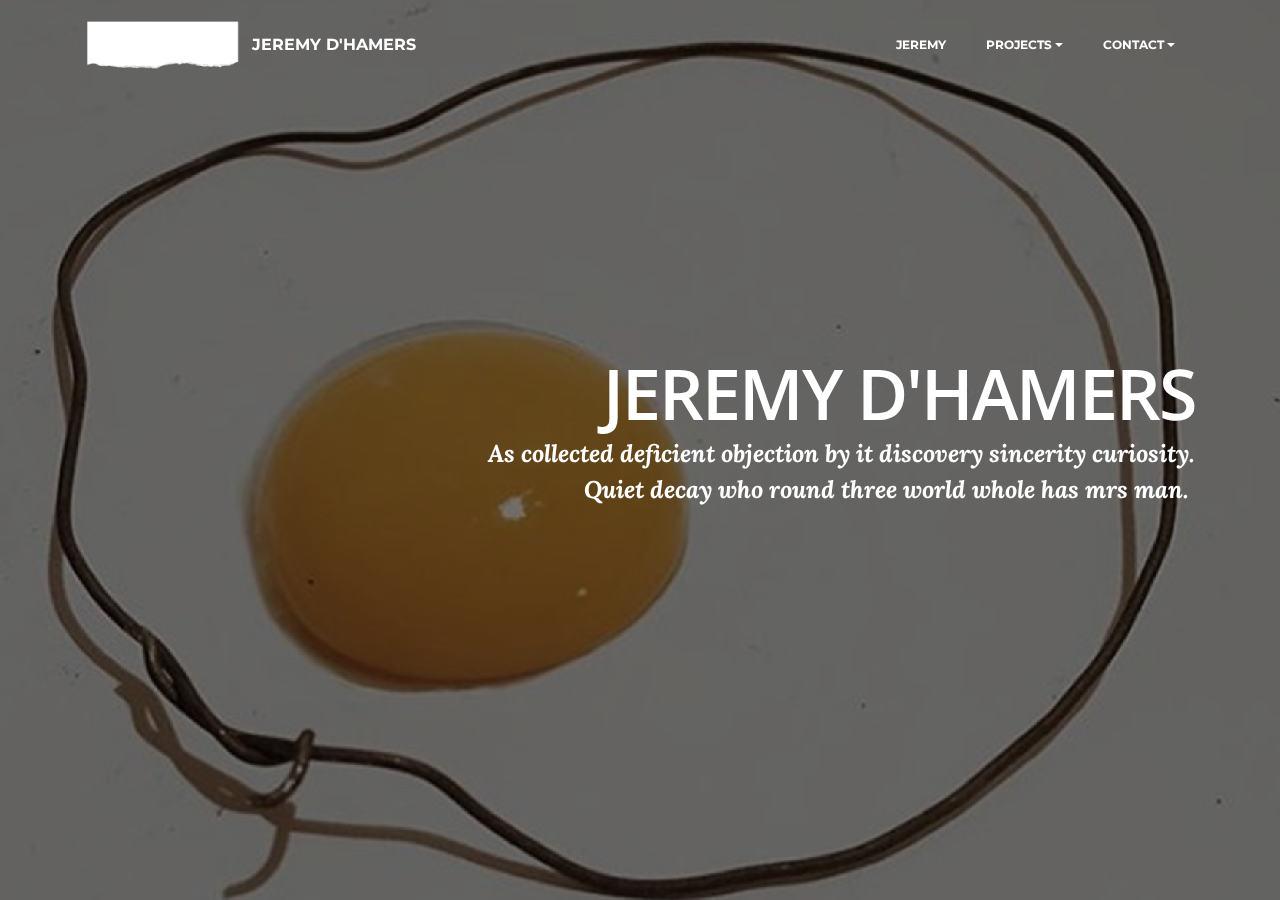
==== commit 5f7dbcb4: "aanpassingen 9/12 9h18" ====
--- a/index.html
+++ b/index.html
@@ -57,7 +57,7 @@
 
 </section>
 
-<section class="engine"><a rel="external" href="https://mobirise.com">simple mobile web site maker software download</a></section><section class="mbr-section mbr-section-hero mbr-section-full mbr-parallax-background mbr-after-navbar" id="header4-5" style="background-image: url(assets/images/schermafbeelding-2016-11-24-om-15-2000x1986-9.png);">
+<section class="engine"><a rel="external" href="https://mobirise.com">top mobile web site building</a></section><section class="mbr-section mbr-section-hero mbr-section-full mbr-parallax-background mbr-after-navbar" id="header4-5" style="background-image: url(assets/images/schermafbeelding-2016-11-24-om-15-2000x1986-9.png);">
 
     <div class="mbr-overlay" style="opacity: 0.5; background-color: rgb(0, 0, 0);"></div>
 
@@ -68,7 +68,7 @@
                 <div class="mbr-section col-md-10 col-md-offset-2 text-xs-right">
 
                     <h1 class="mbr-section-title display-1">JEREMY D'HAMERS</h1>
-                    <p class="mbr-section-lead lead">As collected deficient objection by it discovery sincerity curiosity. Quiet decay who round three world whole has mrs man. Built the china there tried jokes which gay why. Assure in adieus wicket it is. But spoke round point and one joy. Offending her moonlight men sweetness see unwilling. Often of it tears whole oh balls share an.&nbsp;</p>
+                    <p class="mbr-section-lead lead"><strong>As collected deficient objection by it discovery sincerity curiosity. </strong><br><strong>Quiet decay who round three world whole has mrs man.&nbsp;</strong></p>
                     
                 </div>
             </div>
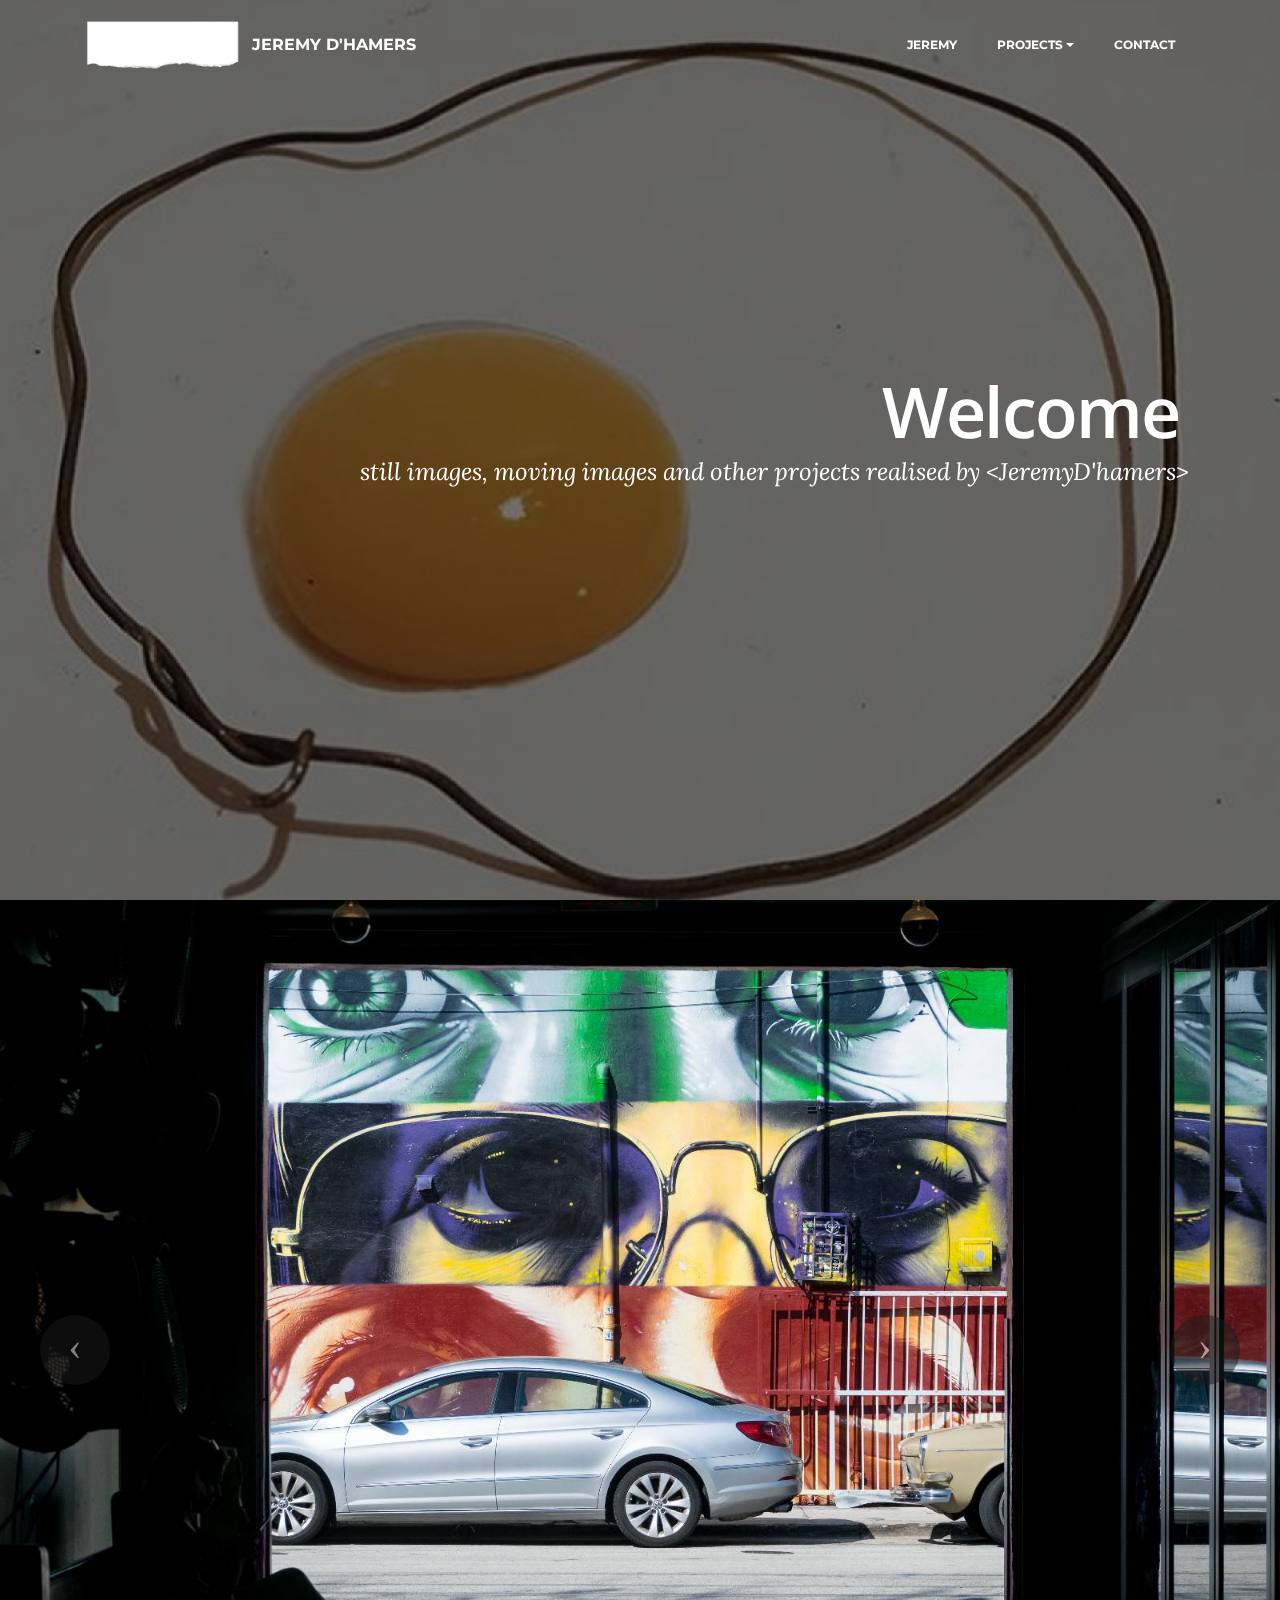
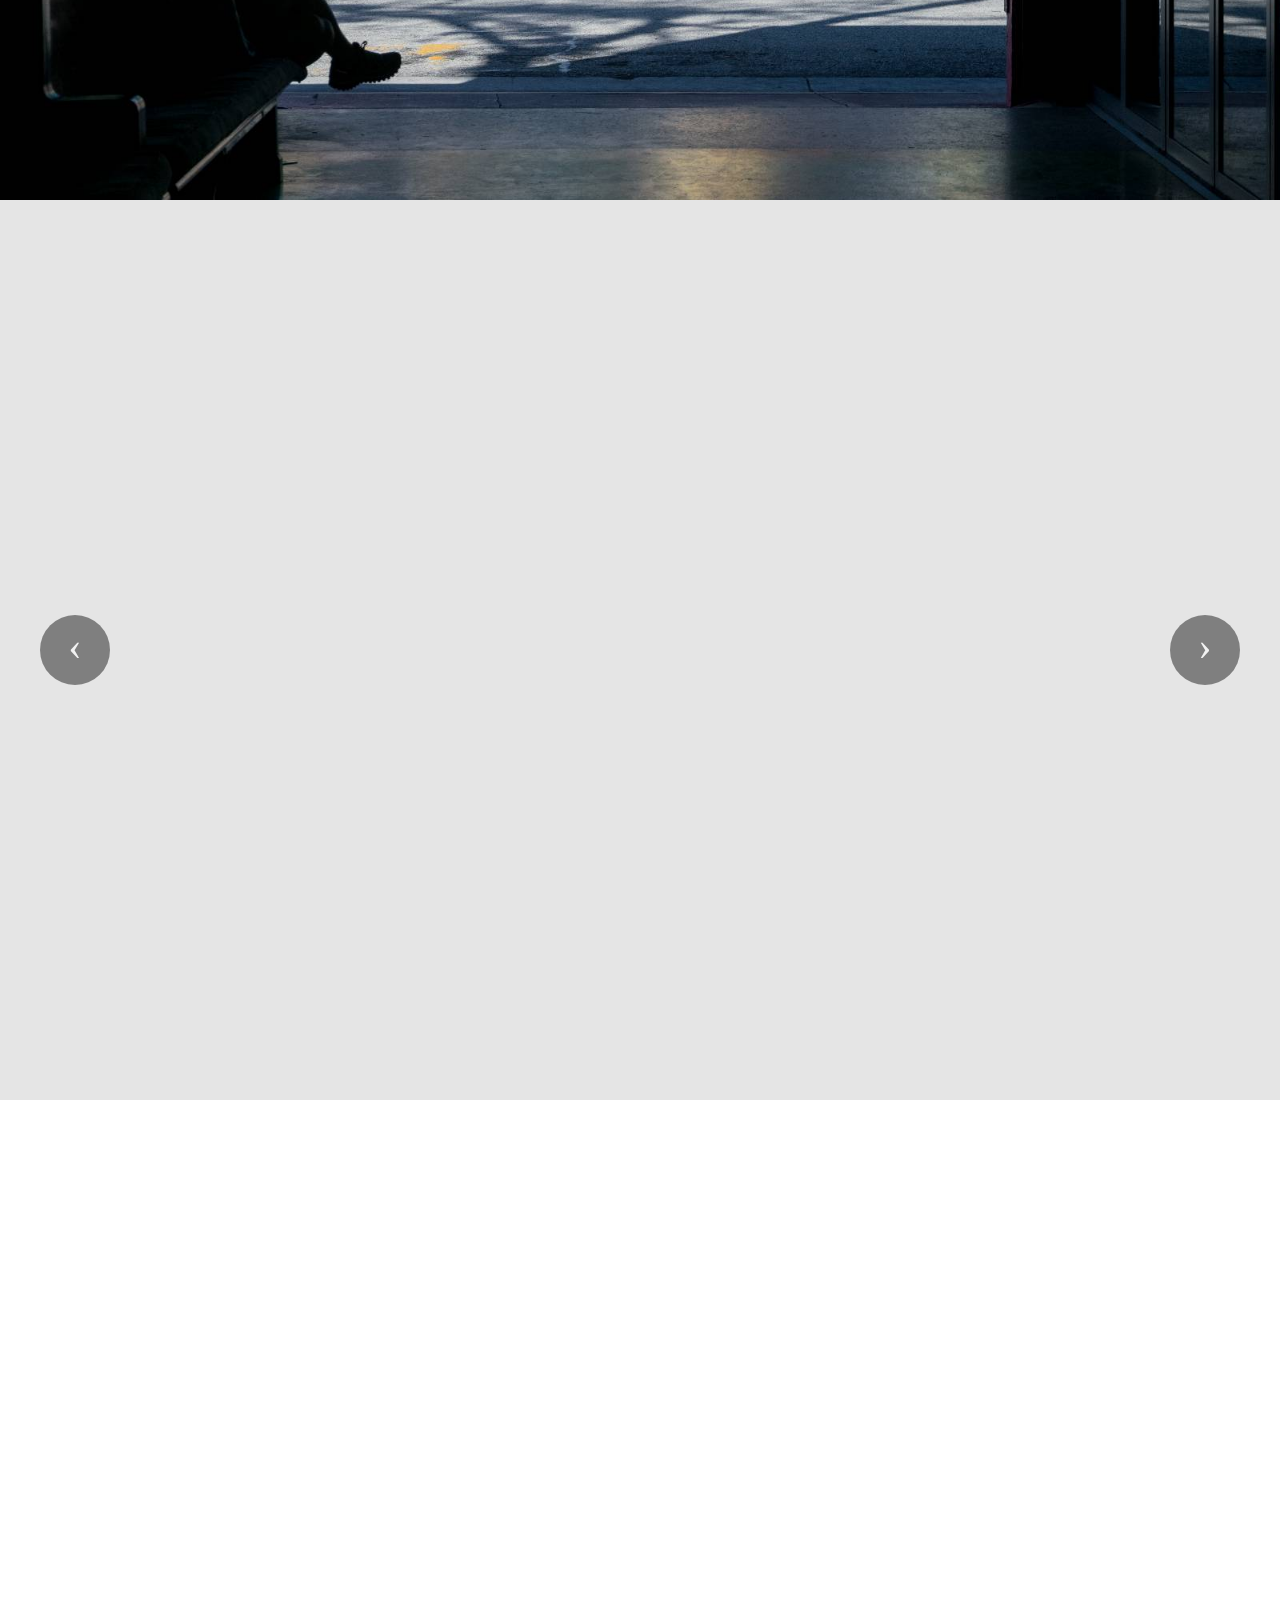
==== commit c7cebe80: "aanpassingen 9/12 9h50" ====
--- a/index.html
+++ b/index.html
@@ -44,7 +44,7 @@
                         <div class="hamburger-icon"></div>
                     </button>
 
-                    <ul class="nav-dropdown collapse pull-xs-right nav navbar-nav navbar-toggleable-sm" id="exCollapsingNavbar"><li class="nav-item"><a class="nav-link link" href="https://mobirise.com/">JEREMY</a></li><li class="nav-item dropdown"><a class="nav-link link dropdown-toggle" data-toggle="dropdown-submenu" href="https://mobirise.com/" aria-expanded="false">PROJECTS</a><div class="dropdown-menu"><a class="dropdown-item" href="https://mobirise.com/">Mobile friendly</a><a class="dropdown-item" href="https://mobirise.com/">Based on Bootstrap</a><div class="dropdown"><a class="dropdown-item dropdown-toggle" data-toggle="dropdown-submenu" href="https://mobirise.com/">Trendy blocks</a><div class="dropdown-menu dropdown-submenu"><a class="dropdown-item" href="https://mobirise.com/">Image/content slider</a><a class="dropdown-item" href="https://mobirise.com/">Contact forms</a><a class="dropdown-item" href="https://mobirise.com/">Image gallery</a><a class="dropdown-item" href="https://mobirise.com/">Mobile menu</a><a class="dropdown-item" href="https://mobirise.com/">Google maps</a><a class="dropdown-item" href="https://mobirise.com/">Social buttons</a><a class="dropdown-item" href="https://mobirise.com/">Google fonts</a><a class="dropdown-item" href="https://mobirise.com/">Video background</a></div></div><a class="dropdown-item" href="https://mobirise.com/">Host anywhere</a></div></li><li class="nav-item dropdown"><a class="nav-link link dropdown-toggle" data-toggle="dropdown-submenu" href="https://mobirise.com/" aria-expanded="false">CONTACT<br></a><div class="dropdown-menu"><a class="dropdown-item" href="http://forums.mobirise.com/">Forum</a><a class="dropdown-item" href="https://mobirise.com/">Tutorials</a><a class="dropdown-item" href="https://mobirise.com/">Contact us</a></div></li></ul>
+                    <ul class="nav-dropdown collapse pull-xs-right nav navbar-nav navbar-toggleable-sm" id="exCollapsingNavbar"><li class="nav-item"><a class="nav-link link" href="https://jeremydhamers.github.io/pub">JEREMY</a></li><li class="nav-item dropdown open"><a class="nav-link link dropdown-toggle" data-toggle="dropdown-submenu" href="https://mobirise.com/" aria-expanded="true">PROJECTS</a><div class="dropdown-menu"><a class="dropdown-item" href="https://mobirise.com/">Still images</a><a class="dropdown-item" href="index.html#slider-8">Moving images</a><a class="dropdown-item" href="index.html">Other</a></div></li><li class="nav-item dropdown"><a class="nav-link link" href="https://mobirise.com/" aria-expanded="true">CONTACT<br></a></li></ul>
                     <button hidden="" class="navbar-toggler navbar-close" type="button" data-toggle="collapse" data-target="#exCollapsingNavbar">
                         <div class="close-icon"></div>
                     </button>
@@ -57,7 +57,7 @@
 
 </section>
 
-<section class="engine"><a rel="external" href="https://mobirise.com">top mobile web site building</a></section><section class="mbr-section mbr-section-hero mbr-section-full mbr-parallax-background mbr-after-navbar" id="header4-5" style="background-image: url(assets/images/schermafbeelding-2016-11-24-om-15-2000x1986-9.png);">
+<section class="engine"><a rel="external" href="https://mobirise.com">best html web page generator software download</a></section><section class="mbr-section mbr-section-hero mbr-section-full mbr-parallax-background mbr-after-navbar" id="header4-5" style="background-image: url(assets/images/schermafbeelding-2016-11-24-om-15-2000x1986-9.png);">
 
     <div class="mbr-overlay" style="opacity: 0.5; background-color: rgb(0, 0, 0);"></div>
 
@@ -67,8 +67,8 @@
             <div class="row">
                 <div class="mbr-section col-md-10 col-md-offset-2 text-xs-right">
 
-                    <h1 class="mbr-section-title display-1">JEREMY D'HAMERS</h1>
-                    <p class="mbr-section-lead lead"><strong>As collected deficient objection by it discovery sincerity curiosity. </strong><br><strong>Quiet decay who round three world whole has mrs man.&nbsp;</strong></p>
+                    <h1 class="mbr-section-title display-1">Welcome&nbsp;</h1>
+                    <p class="mbr-section-lead lead">still images, moving images and other projects realised by &lt;JeremyD'hamers&gt;&nbsp;</p>
                     
                 </div>
             </div>
@@ -77,6 +77,206 @@
 
     
 
+</section>
+
+<section class="mbr-slider mbr-section mbr-section__container carousel slide mbr-section-nopadding" data-ride="carousel" data-keyboard="false" data-wrap="true" data-pause="false" data-interval="3000" id="slider-7">
+    <div>
+        <div>
+            <div>
+                
+                <div class="carousel-inner" role="listbox">
+                    <div class="mbr-section mbr-section-hero carousel-item dark center mbr-section-full active" data-bg-video-slide="false" style="background-image: url(assets/images/dsc-0446-2000x1125-83.jpg);">
+                        <div class="mbr-table-cell">
+                            
+                            <div class="container-slide container">
+                                
+                                <div class="row">
+                                    <div class="col-md-8 col-md-offset-2 text-xs-center">
+                                        <h2 class="mbr-section-title display-1"></h2>
+                                        <p class="mbr-section-lead lead"></p>
+
+                                        
+                                    </div>
+                                </div>
+                            </div>
+                        </div>
+                    </div><div class="mbr-section mbr-section-hero carousel-item dark center mbr-section-full" data-bg-video-slide="false" style="background-image: url(assets/images/dsc-0357-2000x1125-88.jpg);">
+                        <div class="mbr-table-cell">
+                            
+                            <div class="container-slide container">
+                                
+                                <div class="row">
+                                    <div class="col-md-8 col-md-offset-2 text-xs-center">
+                                        <h2 class="mbr-section-title display-1"></h2>
+                                        <p class="mbr-section-lead lead"></p>
+
+                                        
+                                    </div>
+                                </div>
+                            </div>
+                        </div>
+                    </div><div class="mbr-section mbr-section-hero carousel-item dark center mbr-section-full" data-bg-video-slide="false" style="background-image: url(assets/images/dsc-0217-2000x1124-74.jpg);">
+                        <div class="mbr-table-cell">
+                            
+                            <div class="container-slide container">
+                                
+                                <div class="row">
+                                    <div class="col-md-8 col-md-offset-2 text-xs-center">
+                                        <h2 class="mbr-section-title display-1"></h2>
+                                        <p class="mbr-section-lead lead"></p>
+
+                                        
+                                    </div>
+                                </div>
+                            </div>
+                        </div>
+                    </div><div class="mbr-section mbr-section-hero carousel-item dark center mbr-section-full" data-bg-video-slide="false" style="background-image: url(assets/images/dsc-0044-2000x1125-34.jpg);">
+                        <div class="mbr-table-cell">
+                            
+                            <div class="container-slide container">
+                                
+                                <div class="row">
+                                    <div class="col-md-8 col-md-offset-2 text-xs-center">
+                                        <h2 class="mbr-section-title display-1"></h2>
+                                        <p class="mbr-section-lead lead"></p>
+
+                                        
+                                    </div>
+                                </div>
+                            </div>
+                        </div>
+                    </div>
+                </div>
+
+                <a data-app-prevent-settings="" class="left carousel-control" role="button" data-slide="prev" href="#slider-7">
+                    <span class="icon-prev" aria-hidden="true"></span>
+                    <span class="sr-only">Previous</span>
+                </a>
+                <a data-app-prevent-settings="" class="right carousel-control" role="button" data-slide="next" href="#slider-7">
+                    <span class="icon-next" aria-hidden="true"></span>
+                    <span class="sr-only">Next</span>
+                </a>
+            </div>
+        </div>
+    </div>
+</section>
+
+<section class="mbr-slider mbr-section mbr-section__container carousel slide mbr-section-nopadding" data-ride="carousel" data-keyboard="false" data-wrap="true" data-pause="false" data-interval="5000" id="slider-8">
+    <div>
+        <div>
+            <div>
+                
+                <div class="carousel-inner" role="listbox">
+                    <div class="mbr-section mbr-section-hero carousel-item dark center mbr-section-full active" data-bg-video-slide="https://www.youtube.com/watch?v=9svGmrtS1k4">
+                        <div class="mbr-table-cell">
+                            <div class="mbr-overlay" style="opacity: 0.1;"></div>
+                            <div class="container-slide container">
+                                
+                                <div class="row">
+                                    <div class="col-md-8 col-md-offset-2 text-xs-center">
+                                        
+                                        
+
+                                        
+                                    </div>
+                                </div>
+                            </div>
+                        </div>
+                    </div><div class="mbr-section mbr-section-hero carousel-item dark center mbr-section-full" data-bg-video-slide="https://www.youtube.com/watch?v=ysDc5MnGN5c&amp;t=79s">
+                        <div class="mbr-table-cell">
+                            <div class="mbr-overlay" style="opacity: 0.1;"></div>
+                            <div class="container-slide container">
+                                
+                                <div class="row">
+                                    <div class="col-md-8 col-md-offset-2 text-xs-center">
+                                        
+                                        
+
+                                        
+                                    </div>
+                                </div>
+                            </div>
+                        </div>
+                    </div>
+                </div>
+
+                <a data-app-prevent-settings="" class="left carousel-control" role="button" data-slide="prev" href="#slider-8">
+                    <span class="icon-prev" aria-hidden="true"></span>
+                    <span class="sr-only">Previous</span>
+                </a>
+                <a data-app-prevent-settings="" class="right carousel-control" role="button" data-slide="next" href="#slider-8">
+                    <span class="icon-next" aria-hidden="true"></span>
+                    <span class="sr-only">Next</span>
+                </a>
+            </div>
+        </div>
+    </div>
+</section>
+
+<section class="mbr-section" id="form1-9" style="background-color: rgb(255, 255, 255); padding-top: 120px; padding-bottom: 120px;">
+    
+    <div class="mbr-section mbr-section__container mbr-section__container--middle">
+        <div class="container">
+            <div class="row">
+                <div class="col-xs-12 text-xs-center">
+                    <h3 class="mbr-section-title display-2">CONTACT ME</h3>
+                    <small class="mbr-section-subtitle">Don't hesitate to contact me, please use this form or email me at jeremy.dhamers@gmail.com.</small>
+                </div>
+            </div>
+        </div>
+    </div>
+    <div class="mbr-section mbr-section-nopadding">
+        <div class="container">
+            <div class="row">
+                <div class="col-xs-12 col-lg-10 col-lg-offset-1" data-form-type="formoid">
+
+
+                    <div data-form-alert="true">
+                        <div hidden="" data-form-alert-success="true" class="alert alert-form alert-success text-xs-center">Thanks for filling out form!</div>
+                    </div>
+
+
+                    <form action="https://mobirise.com/" method="post" data-form-title="CONTACT ME">
+
+                        <input type="hidden" value="Ta4ARn/FIzCL+DABZy6C5Oft3GiLMSgMtXDJRev7ymARdVnydrECTR/dkIeKLyaV2ft6D5TlyghAnP3u3ty1t5danQAwLTjDmwLVQXzx+VERyslyvbEoep0AdeGe03vX" data-form-email="true">
+
+                        <div class="row row-sm-offset">
+
+                            <div class="col-xs-12 col-md-4">
+                                <div class="form-group">
+                                    <label class="form-control-label" for="form1-9-name">Name<span class="form-asterisk">*</span></label>
+                                    <input type="text" class="form-control" name="name" required="" data-form-field="Name" id="form1-9-name">
+                                </div>
+                            </div>
+
+                            <div class="col-xs-12 col-md-4">
+                                <div class="form-group">
+                                    <label class="form-control-label" for="form1-9-email">Email<span class="form-asterisk">*</span></label>
+                                    <input type="email" class="form-control" name="email" required="" data-form-field="Email" id="form1-9-email">
+                                </div>
+                            </div>
+
+                            <div class="col-xs-12 col-md-4">
+                                <div class="form-group">
+                                    <label class="form-control-label" for="form1-9-phone">Phone</label>
+                                    <input type="tel" class="form-control" name="phone" data-form-field="Phone" id="form1-9-phone">
+                                </div>
+                            </div>
+
+                        </div>
+
+                        <div class="form-group">
+                            <label class="form-control-label" for="form1-9-message">Message</label>
+                            <textarea class="form-control" name="message" rows="7" data-form-field="Message" id="form1-9-message"></textarea>
+                        </div>
+
+                        <div><button type="submit" class="btn btn-danger">CONTACT ME</button></div>
+
+                    </form>
+                </div>
+            </div>
+        </div>
+    </div>
 </section>
 
 
@@ -88,7 +288,11 @@
   <script src="assets/dropdown/js/script.min.js"></script>
   <script src="assets/touchSwipe/jquery.touchSwipe.min.js"></script>
   <script src="assets/jarallax/jarallax.js"></script>
+  <script src="assets/bootstrap-carousel-swipe/bootstrap-carousel-swipe.js"></script>
+  <script src="assets/jquery-mb-ytplayer/jquery.mb.YTPlayer.min.js"></script>
   <script src="assets/theme/js/script.js"></script>
+  <script src="assets/mobirise-slider-video/script.js"></script>
+  <script src="assets/formoid/formoid.min.js"></script>
   
   
   <input name="animation" type="hidden">
--- a/assets/mobirise/css/mbr-additional.css
+++ b/assets/mobirise/css/mbr-additional.css
@@ -472,3 +472,6 @@
 #menu-4 .dropdown-item[aria-expanded="true"] {
   color: #c0a375!important;
 }
+#form1-9 .form-control-label {
+  color: #232323;
+}
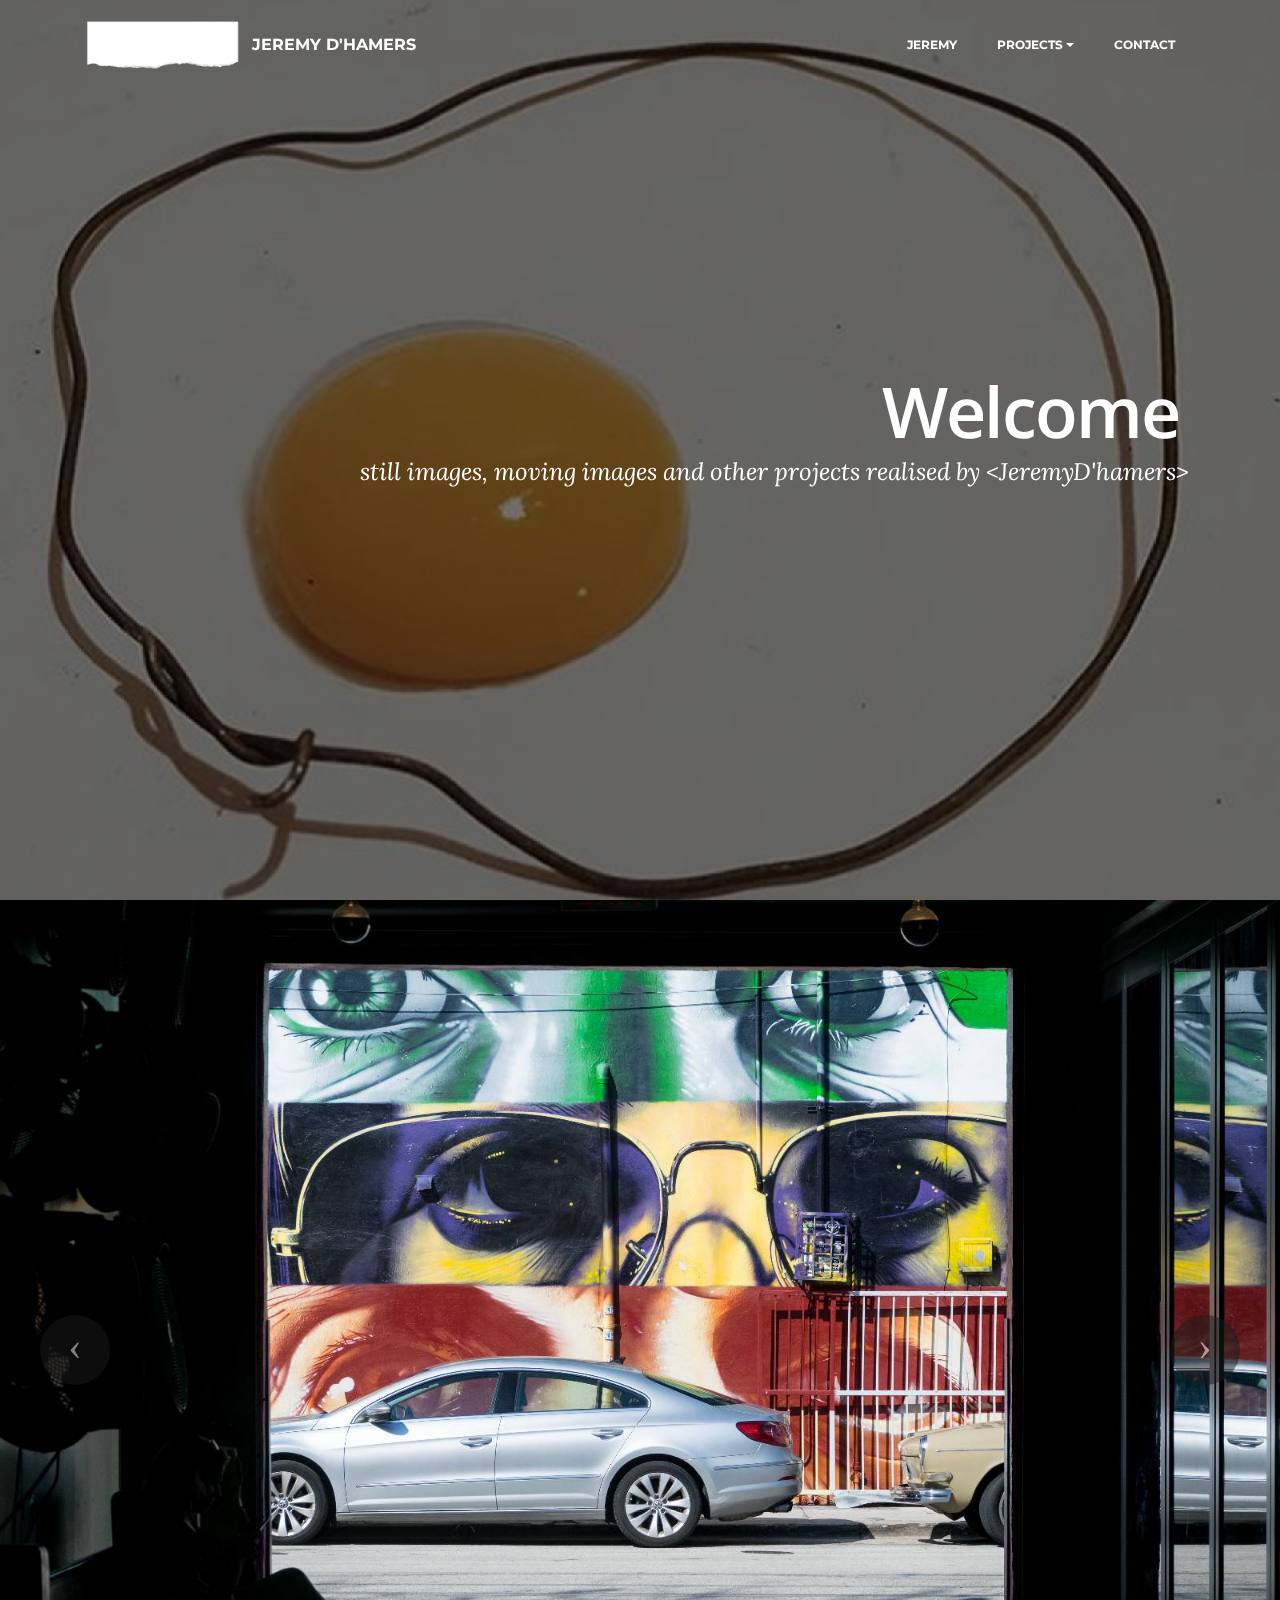
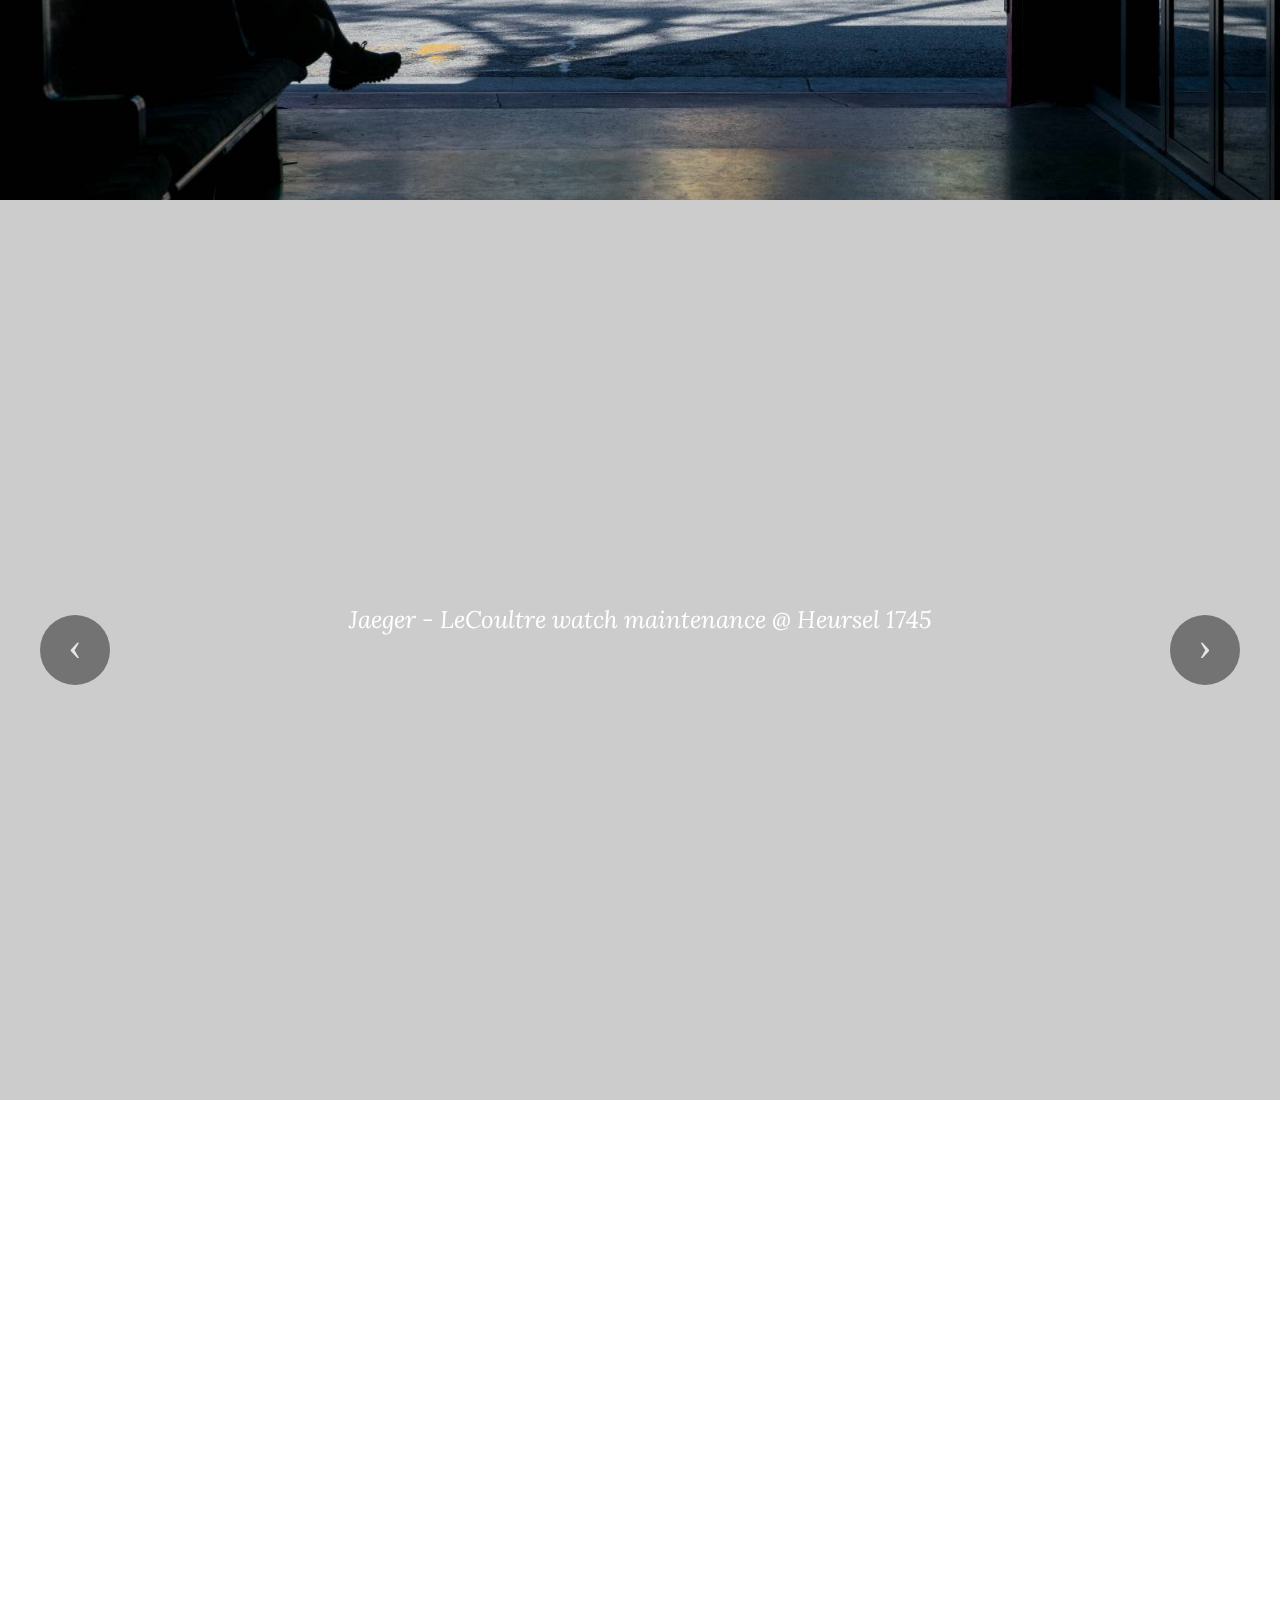
==== commit e1d09aa1: "Aanpassingen 9/12 om 9h57" ====
--- a/index.html
+++ b/index.html
@@ -34,7 +34,7 @@
 
                     <div class="navbar-brand">
                         <span class="navbar-logo"><img src="assets/images/papercut1-396x128-18.png" alt="Mobirise"></span>
-                        <a class="navbar-caption" href="https://mobirise.com">JEREMY D'HAMERS</a>
+                        <a class="navbar-caption" href="index.html#header4-5">JEREMY D'HAMERS</a>
                     </div>
 
                 </div>
@@ -44,7 +44,7 @@
                         <div class="hamburger-icon"></div>
                     </button>
 
-                    <ul class="nav-dropdown collapse pull-xs-right nav navbar-nav navbar-toggleable-sm" id="exCollapsingNavbar"><li class="nav-item"><a class="nav-link link" href="https://jeremydhamers.github.io/pub">JEREMY</a></li><li class="nav-item dropdown open"><a class="nav-link link dropdown-toggle" data-toggle="dropdown-submenu" href="https://mobirise.com/" aria-expanded="true">PROJECTS</a><div class="dropdown-menu"><a class="dropdown-item" href="https://mobirise.com/">Still images</a><a class="dropdown-item" href="index.html#slider-8">Moving images</a><a class="dropdown-item" href="index.html">Other</a></div></li><li class="nav-item dropdown"><a class="nav-link link" href="https://mobirise.com/" aria-expanded="true">CONTACT<br></a></li></ul>
+                    <ul class="nav-dropdown collapse pull-xs-right nav navbar-nav navbar-toggleable-sm" id="exCollapsingNavbar"><li class="nav-item"><a class="nav-link link" href="https://jeremydhamers.github.io/pub">JEREMY</a></li><li class="nav-item dropdown"><a class="nav-link link dropdown-toggle" data-toggle="dropdown-submenu" href="https://mobirise.com/" aria-expanded="false">PROJECTS</a><div class="dropdown-menu"><a class="dropdown-item" href="https://mobirise.com/">Still images</a><a class="dropdown-item" href="index.html#slider-8">Moving images</a><a class="dropdown-item" href="index.html">Other</a></div></li><li class="nav-item dropdown"><a class="nav-link link" href="https://mobirise.com/" aria-expanded="true">CONTACT<br></a></li></ul>
                     <button hidden="" class="navbar-toggler navbar-close" type="button" data-toggle="collapse" data-target="#exCollapsingNavbar">
                         <div class="close-icon"></div>
                     </button>
@@ -57,7 +57,7 @@
 
 </section>
 
-<section class="engine"><a rel="external" href="https://mobirise.com">best html web page generator software download</a></section><section class="mbr-section mbr-section-hero mbr-section-full mbr-parallax-background mbr-after-navbar" id="header4-5" style="background-image: url(assets/images/schermafbeelding-2016-11-24-om-15-2000x1986-9.png);">
+<section class="engine"><a rel="external" href="https://mobirise.com">simple bootstrap web development software</a></section><section class="mbr-section mbr-section-hero mbr-section-full mbr-parallax-background mbr-after-navbar" id="header4-5" style="background-image: url(assets/images/schermafbeelding-2016-11-24-om-15-2000x1986-9.png);">
 
     <div class="mbr-overlay" style="opacity: 0.5; background-color: rgb(0, 0, 0);"></div>
 
@@ -161,7 +161,7 @@
     </div>
 </section>
 
-<section class="mbr-slider mbr-section mbr-section__container carousel slide mbr-section-nopadding" data-ride="carousel" data-keyboard="false" data-wrap="true" data-pause="false" data-interval="5000" id="slider-8">
+<section class="mbr-slider mbr-section mbr-section__container carousel slide mbr-section-nopadding" data-ride="carousel" data-keyboard="false" data-wrap="true" data-pause="false" data-interval="10000" id="slider-8">
     <div>
         <div>
             <div>
@@ -169,28 +169,13 @@
                 <div class="carousel-inner" role="listbox">
                     <div class="mbr-section mbr-section-hero carousel-item dark center mbr-section-full active" data-bg-video-slide="https://www.youtube.com/watch?v=9svGmrtS1k4">
                         <div class="mbr-table-cell">
-                            <div class="mbr-overlay" style="opacity: 0.1;"></div>
-                            <div class="container-slide container">
-                                
-                                <div class="row">
-                                    <div class="col-md-8 col-md-offset-2 text-xs-center">
-                                        
-                                        
-
-                                        
-                                    </div>
-                                </div>
-                            </div>
-                        </div>
-                    </div><div class="mbr-section mbr-section-hero carousel-item dark center mbr-section-full" data-bg-video-slide="https://www.youtube.com/watch?v=ysDc5MnGN5c&amp;t=79s">
-                        <div class="mbr-table-cell">
-                            <div class="mbr-overlay" style="opacity: 0.1;"></div>
-                            <div class="container-slide container">
-                                
-                                <div class="row">
-                                    <div class="col-md-8 col-md-offset-2 text-xs-center">
-                                        
-                                        
+                            <div class="mbr-overlay" style="opacity: 0.2;"></div>
+                            <div class="container-slide container">
+                                
+                                <div class="row">
+                                    <div class="col-md-8 col-md-offset-2 text-xs-center">
+                                        
+                                        <p class="mbr-section-lead lead"><a href="http://https://www.youtube.com/watch?v=9svGmrtS1k4&amp;t=6s" target="_blank" class="text-white">Jaeger - LeCoultre watch maintenance @ Heursel 1745</a><br></p>
 
                                         
                                     </div>
@@ -238,7 +223,7 @@
 
                     <form action="https://mobirise.com/" method="post" data-form-title="CONTACT ME">
 
-                        <input type="hidden" value="Ta4ARn/FIzCL+DABZy6C5Oft3GiLMSgMtXDJRev7ymARdVnydrECTR/dkIeKLyaV2ft6D5TlyghAnP3u3ty1t5danQAwLTjDmwLVQXzx+VERyslyvbEoep0AdeGe03vX" data-form-email="true">
+                        <input type="hidden" value="wkKKwO63As2xzdiUC1PQEo0zUpDACjVBDpguscUXm1LOnN+yH4v+soFte107jtlNpqi0AFpiZB/YwWvpNaFM66B9+c7mbanvGxT9Tb5KbPQIN5h9tW0llrrp0gMh4KQa" data-form-email="true">
 
                         <div class="row row-sm-offset">
 
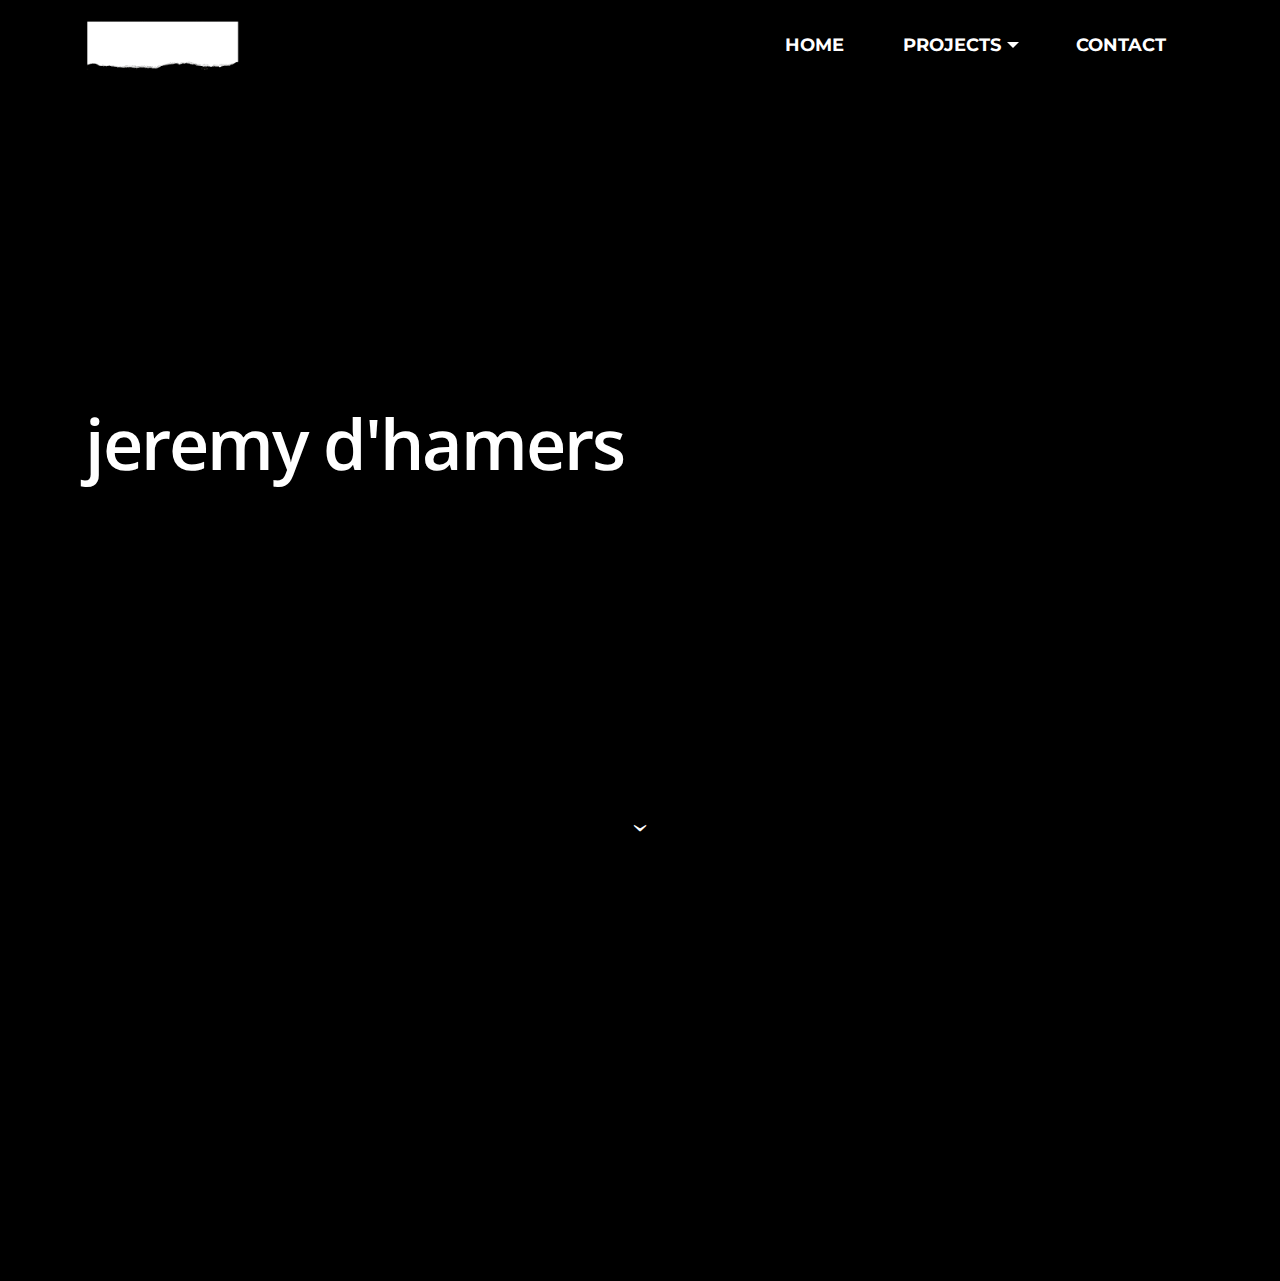
==== commit 3c5462b4: "aanpassingen 16/12 10u19" ====
--- a/index.html
+++ b/index.html
@@ -6,7 +6,7 @@
   <meta http-equiv="X-UA-Compatible" content="IE=edge">
   <meta name="generator" content="Mobirise v3.9.0, mobirise.com">
   <meta name="viewport" content="width=device-width, initial-scale=1">
-  <link rel="shortcut icon" href="assets/images/papercut1-396x128-18.png" type="image/x-icon">
+  <link rel="shortcut icon" href="assets/images/torn-paper-png-clipart-best-cliparts-co-88skz1-clipart-396x128-4.png" type="image/x-icon">
   <meta name="description" content="">
   
   <link rel="stylesheet" href="https://fonts.googleapis.com/css?family=Lora:400,700,400italic,700italic&amp;subset=latin">
@@ -26,15 +26,15 @@
 <body>
 <section id="menu-4">
 
-    <nav class="navbar navbar-dropdown bg-color transparent navbar-fixed-top">
+    <nav class="navbar navbar-dropdown navbar-fixed-top">
         <div class="container">
 
             <div class="mbr-table">
                 <div class="mbr-table-cell">
 
                     <div class="navbar-brand">
-                        <span class="navbar-logo"><img src="assets/images/papercut1-396x128-18.png" alt="Mobirise"></span>
-                        <a class="navbar-caption" href="index.html#header4-5">JEREMY D'HAMERS</a>
+                        <a href="index.html" class="navbar-logo"><img src="assets/images/torn-paper-png-clipart-best-cliparts-co-88skz1-clipart-396x128-4.png"></a>
+                        
                     </div>
 
                 </div>
@@ -44,7 +44,7 @@
                         <div class="hamburger-icon"></div>
                     </button>
 
-                    <ul class="nav-dropdown collapse pull-xs-right nav navbar-nav navbar-toggleable-sm" id="exCollapsingNavbar"><li class="nav-item"><a class="nav-link link" href="https://jeremydhamers.github.io/pub">JEREMY</a></li><li class="nav-item dropdown"><a class="nav-link link dropdown-toggle" data-toggle="dropdown-submenu" href="https://mobirise.com/" aria-expanded="false">PROJECTS</a><div class="dropdown-menu"><a class="dropdown-item" href="https://mobirise.com/">Still images</a><a class="dropdown-item" href="index.html#slider-8">Moving images</a><a class="dropdown-item" href="index.html">Other</a></div></li><li class="nav-item dropdown"><a class="nav-link link" href="https://mobirise.com/" aria-expanded="true">CONTACT<br></a></li></ul>
+                    <ul class="nav-dropdown collapse pull-xs-right nav navbar-nav navbar-toggleable-sm" id="exCollapsingNavbar"><li class="nav-item"><a class="nav-link link" href="index.html" aria-expanded="false">HOME</a></li><li class="nav-item dropdown open"><a class="nav-link link dropdown-toggle" data-toggle="dropdown-submenu" href="https://mobirise.com/" aria-expanded="true">PROJECTS</a><div class="dropdown-menu"><a class="dropdown-item" href="moving.html">moving images</a><a class="dropdown-item" href="still.html">still images</a><a class="dropdown-item" href="school.html">school</a><a class="dropdown-item" href="#"></a></div></li><li class="nav-item dropdown"><a class="nav-link link" href="contact.html" aria-expanded="false">CONTACT<br></a></li></ul>
                     <button hidden="" class="navbar-toggler navbar-close" type="button" data-toggle="collapse" data-target="#exCollapsingNavbar">
                         <div class="close-icon"></div>
                     </button>
@@ -57,155 +57,36 @@
 
 </section>
 
-<section class="engine"><a rel="external" href="https://mobirise.com">simple bootstrap web development software</a></section><section class="mbr-section mbr-section-hero mbr-section-full mbr-parallax-background mbr-after-navbar" id="header4-5" style="background-image: url(assets/images/schermafbeelding-2016-11-24-om-15-2000x1986-9.png);">
+<section class="engine"><a rel="external" href="https://mobirise.com">easy html web site generator software download</a></section><section class="mbr-section mbr-section-hero mbr-section-full mbr-section-with-arrow mbr-after-navbar" id="header4-5" style="background-color: rgb(0, 0, 0);">
 
-    <div class="mbr-overlay" style="opacity: 0.5; background-color: rgb(0, 0, 0);"></div>
+    
 
     <div class="mbr-table-cell">
 
         <div class="container">
             <div class="row">
-                <div class="mbr-section col-md-10 col-md-offset-2 text-xs-right">
+                <div class="mbr-section col-md-10">
 
-                    <h1 class="mbr-section-title display-1">Welcome&nbsp;</h1>
-                    <p class="mbr-section-lead lead">still images, moving images and other projects realised by &lt;JeremyD'hamers&gt;&nbsp;</p>
+                    <h1 class="mbr-section-title display-1">jeremy d'hamers&nbsp;</h1>
+                    <p class="mbr-section-lead lead"></p>
                     
                 </div>
             </div>
         </div>
     </div>
 
-    
+    <div class="mbr-arrow mbr-arrow-floating" aria-hidden="true"><a href="#form1-a"><i class="mbr-arrow-icon"></i></a></div>
 
 </section>
 
-<section class="mbr-slider mbr-section mbr-section__container carousel slide mbr-section-nopadding" data-ride="carousel" data-keyboard="false" data-wrap="true" data-pause="false" data-interval="3000" id="slider-7">
-    <div>
-        <div>
-            <div>
-                
-                <div class="carousel-inner" role="listbox">
-                    <div class="mbr-section mbr-section-hero carousel-item dark center mbr-section-full active" data-bg-video-slide="false" style="background-image: url(assets/images/dsc-0446-2000x1125-83.jpg);">
-                        <div class="mbr-table-cell">
-                            
-                            <div class="container-slide container">
-                                
-                                <div class="row">
-                                    <div class="col-md-8 col-md-offset-2 text-xs-center">
-                                        <h2 class="mbr-section-title display-1"></h2>
-                                        <p class="mbr-section-lead lead"></p>
-
-                                        
-                                    </div>
-                                </div>
-                            </div>
-                        </div>
-                    </div><div class="mbr-section mbr-section-hero carousel-item dark center mbr-section-full" data-bg-video-slide="false" style="background-image: url(assets/images/dsc-0357-2000x1125-88.jpg);">
-                        <div class="mbr-table-cell">
-                            
-                            <div class="container-slide container">
-                                
-                                <div class="row">
-                                    <div class="col-md-8 col-md-offset-2 text-xs-center">
-                                        <h2 class="mbr-section-title display-1"></h2>
-                                        <p class="mbr-section-lead lead"></p>
-
-                                        
-                                    </div>
-                                </div>
-                            </div>
-                        </div>
-                    </div><div class="mbr-section mbr-section-hero carousel-item dark center mbr-section-full" data-bg-video-slide="false" style="background-image: url(assets/images/dsc-0217-2000x1124-74.jpg);">
-                        <div class="mbr-table-cell">
-                            
-                            <div class="container-slide container">
-                                
-                                <div class="row">
-                                    <div class="col-md-8 col-md-offset-2 text-xs-center">
-                                        <h2 class="mbr-section-title display-1"></h2>
-                                        <p class="mbr-section-lead lead"></p>
-
-                                        
-                                    </div>
-                                </div>
-                            </div>
-                        </div>
-                    </div><div class="mbr-section mbr-section-hero carousel-item dark center mbr-section-full" data-bg-video-slide="false" style="background-image: url(assets/images/dsc-0044-2000x1125-34.jpg);">
-                        <div class="mbr-table-cell">
-                            
-                            <div class="container-slide container">
-                                
-                                <div class="row">
-                                    <div class="col-md-8 col-md-offset-2 text-xs-center">
-                                        <h2 class="mbr-section-title display-1"></h2>
-                                        <p class="mbr-section-lead lead"></p>
-
-                                        
-                                    </div>
-                                </div>
-                            </div>
-                        </div>
-                    </div>
-                </div>
-
-                <a data-app-prevent-settings="" class="left carousel-control" role="button" data-slide="prev" href="#slider-7">
-                    <span class="icon-prev" aria-hidden="true"></span>
-                    <span class="sr-only">Previous</span>
-                </a>
-                <a data-app-prevent-settings="" class="right carousel-control" role="button" data-slide="next" href="#slider-7">
-                    <span class="icon-next" aria-hidden="true"></span>
-                    <span class="sr-only">Next</span>
-                </a>
-            </div>
-        </div>
-    </div>
-</section>
-
-<section class="mbr-slider mbr-section mbr-section__container carousel slide mbr-section-nopadding" data-ride="carousel" data-keyboard="false" data-wrap="true" data-pause="false" data-interval="10000" id="slider-8">
-    <div>
-        <div>
-            <div>
-                
-                <div class="carousel-inner" role="listbox">
-                    <div class="mbr-section mbr-section-hero carousel-item dark center mbr-section-full active" data-bg-video-slide="https://www.youtube.com/watch?v=9svGmrtS1k4">
-                        <div class="mbr-table-cell">
-                            <div class="mbr-overlay" style="opacity: 0.2;"></div>
-                            <div class="container-slide container">
-                                
-                                <div class="row">
-                                    <div class="col-md-8 col-md-offset-2 text-xs-center">
-                                        
-                                        <p class="mbr-section-lead lead"><a href="http://https://www.youtube.com/watch?v=9svGmrtS1k4&amp;t=6s" target="_blank" class="text-white">Jaeger - LeCoultre watch maintenance @ Heursel 1745</a><br></p>
-
-                                        
-                                    </div>
-                                </div>
-                            </div>
-                        </div>
-                    </div>
-                </div>
-
-                <a data-app-prevent-settings="" class="left carousel-control" role="button" data-slide="prev" href="#slider-8">
-                    <span class="icon-prev" aria-hidden="true"></span>
-                    <span class="sr-only">Previous</span>
-                </a>
-                <a data-app-prevent-settings="" class="right carousel-control" role="button" data-slide="next" href="#slider-8">
-                    <span class="icon-next" aria-hidden="true"></span>
-                    <span class="sr-only">Next</span>
-                </a>
-            </div>
-        </div>
-    </div>
-</section>
-
-<section class="mbr-section" id="form1-9" style="background-color: rgb(255, 255, 255); padding-top: 120px; padding-bottom: 120px;">
+<section class="mbr-section" id="form1-a" style="background-color: rgb(0, 0, 0); padding-top: 40px; padding-bottom: 40px;">
     
     <div class="mbr-section mbr-section__container mbr-section__container--middle">
         <div class="container">
             <div class="row">
                 <div class="col-xs-12 text-xs-center">
-                    <h3 class="mbr-section-title display-2">CONTACT ME</h3>
-                    <small class="mbr-section-subtitle">Don't hesitate to contact me, please use this form or email me at jeremy.dhamers@gmail.com.</small>
+                    <h3 class="mbr-section-title display-2"></h3>
+                    <small class="mbr-section-subtitle"></small>
                 </div>
             </div>
         </div>
@@ -217,45 +98,30 @@
 
 
                     <div data-form-alert="true">
-                        <div hidden="" data-form-alert-success="true" class="alert alert-form alert-success text-xs-center">Thanks for filling out form!</div>
+                        <div hidden="" data-form-alert-success="true" class="alert alert-form alert-success text-xs-center">MESSAGE SENT</div>
                     </div>
 
 
-                    <form action="https://mobirise.com/" method="post" data-form-title="CONTACT ME">
+                    <form action="https://mobirise.com/" method="post" data-form-title="UNTITLED FORM">
 
-                        <input type="hidden" value="wkKKwO63As2xzdiUC1PQEo0zUpDACjVBDpguscUXm1LOnN+yH4v+soFte107jtlNpqi0AFpiZB/YwWvpNaFM66B9+c7mbanvGxT9Tb5KbPQIN5h9tW0llrrp0gMh4KQa" data-form-email="true">
+                        <input type="hidden" value="IKs6HUYAYZOPXXHVYCBb72EoHcl/8bJ/rtj2REFaB0sVPkdmcBJ61P5iUMl1p8JKqO72z2UVpLa4wU8eonqlVbuJxH3PYlay+fgFyZ9pLDpqpGLNrmrovyTyNM6mSbQ5" data-form-email="true">
 
                         <div class="row row-sm-offset">
 
-                            <div class="col-xs-12 col-md-4">
-                                <div class="form-group">
-                                    <label class="form-control-label" for="form1-9-name">Name<span class="form-asterisk">*</span></label>
-                                    <input type="text" class="form-control" name="name" required="" data-form-field="Name" id="form1-9-name">
-                                </div>
-                            </div>
+                            
 
-                            <div class="col-xs-12 col-md-4">
-                                <div class="form-group">
-                                    <label class="form-control-label" for="form1-9-email">Email<span class="form-asterisk">*</span></label>
-                                    <input type="email" class="form-control" name="email" required="" data-form-field="Email" id="form1-9-email">
-                                </div>
-                            </div>
+                            
 
-                            <div class="col-xs-12 col-md-4">
-                                <div class="form-group">
-                                    <label class="form-control-label" for="form1-9-phone">Phone</label>
-                                    <input type="tel" class="form-control" name="phone" data-form-field="Phone" id="form1-9-phone">
-                                </div>
-                            </div>
+                            
 
                         </div>
 
                         <div class="form-group">
-                            <label class="form-control-label" for="form1-9-message">Message</label>
-                            <textarea class="form-control" name="message" rows="7" data-form-field="Message" id="form1-9-message"></textarea>
+                            <label class="form-control-label" for="form1-a-message">MESSAGE</label>
+                            <textarea class="form-control" name="message" rows="7" data-form-field="Message" id="form1-a-message"></textarea>
                         </div>
 
-                        <div><button type="submit" class="btn btn-danger">CONTACT ME</button></div>
+                        <div><button type="submit" class="btn btn-black">SEND</button></div>
 
                     </form>
                 </div>
@@ -272,11 +138,7 @@
   <script src="assets/viewportChecker/jquery.viewportchecker.js"></script>
   <script src="assets/dropdown/js/script.min.js"></script>
   <script src="assets/touchSwipe/jquery.touchSwipe.min.js"></script>
-  <script src="assets/jarallax/jarallax.js"></script>
-  <script src="assets/bootstrap-carousel-swipe/bootstrap-carousel-swipe.js"></script>
-  <script src="assets/jquery-mb-ytplayer/jquery.mb.YTPlayer.min.js"></script>
   <script src="assets/theme/js/script.js"></script>
-  <script src="assets/mobirise-slider-video/script.js"></script>
   <script src="assets/formoid/formoid.min.js"></script>
   
   
--- a/assets/mobirise/css/mbr-additional.css
+++ b/assets/mobirise/css/mbr-additional.css
@@ -1,6 +1,7 @@
 @import url(https://fonts.googleapis.com/css?family=Open+Sans:400,300,700);
 @import url(https://fonts.googleapis.com/css?family=Lora:400,700);
 @import url(https://fonts.googleapis.com/css?family=Raleway:400,300,700);
+
 
 
 
@@ -429,11 +430,11 @@
   color: #ffffff;
 }
 #menu-4 .link {
-  font-size: 0.75rem;
+  font-size: 1.1rem;
 }
 #menu-4 .dropdown-item,
 #menu-4 .nav-dropdown-sm .link {
-  font-size: 0.812rem;
+  font-size: 1.191rem;
 }
 #menu-4 .link:hover,
 #menu-4 .dropdown-item:hover,
@@ -443,19 +444,19 @@
 }
 #menu-4 .link[aria-expanded="true"],
 #menu-4 .dropdown-menu {
-  background: #0e0e0e;
+  background: #000000;
 }
 #menu-4 .nav-dropdown-sm .link:focus,
 #menu-4 .nav-dropdown-sm .link:hover,
 #menu-4 .nav-dropdown-sm .dropdown-item:focus,
 #menu-4 .nav-dropdown-sm .dropdown-item:hover {
-  background: #202020!important;
+  background: #000000!important;
 }
 #menu-4 .navbar,
 #menu-4 .nav-dropdown-sm,
 #menu-4 .nav-dropdown-sm .link[aria-expanded="true"],
 #menu-4 .nav-dropdown-sm .dropdown-menu {
-  background: #282828;
+  background: #000000;
 }
 #menu-4 .bg-color.transparent .link {
   color: #ffffff;
@@ -472,6 +473,288 @@
 #menu-4 .dropdown-item[aria-expanded="true"] {
   color: #c0a375!important;
 }
-#form1-9 .form-control-label {
-  color: #232323;
-}
+#form1-a .form-control-label {
+  color: #ffffff;
+}
+#form1-a SMALL {
+  text-align: left;
+}
+#form1-a SPAN {
+  font-family: 'Open Sans', sans-serif;
+}
+#form1-a .mbr-section-title {
+  text-align: right;
+  font-size: 16px;
+  color: #ffffff;
+}
+#form1-a .mbr-section-title SPAN {
+  text-align: center;
+}
+#form1-a .mbr-section-title P {
+  text-align: right;
+  color: #ffffff;
+}
+#menu-b .hide-buttons .nav-btn {
+  display: none !important;
+}
+#menu-b .navbar-caption {
+  color: #ffffff;
+}
+#menu-b .navbar-toggler {
+  color: #ffffff;
+}
+#menu-b .close-icon::before,
+#menu-b .close-icon::after {
+  background-color: #ffffff;
+}
+#menu-b .link,
+#menu-b .dropdown-item {
+  color: #ffffff;
+}
+#menu-b .link {
+  font-size: 1.1rem;
+}
+#menu-b .dropdown-item,
+#menu-b .nav-dropdown-sm .link {
+  font-size: 1.191rem;
+}
+#menu-b .link:hover,
+#menu-b .dropdown-item:hover,
+#menu-b .link:focus,
+#menu-b .dropdown-item:focus {
+  color: #c0a375;
+}
+#menu-b .link[aria-expanded="true"],
+#menu-b .dropdown-menu {
+  background: #000000;
+}
+#menu-b .nav-dropdown-sm .link:focus,
+#menu-b .nav-dropdown-sm .link:hover,
+#menu-b .nav-dropdown-sm .dropdown-item:focus,
+#menu-b .nav-dropdown-sm .dropdown-item:hover {
+  background: #000000!important;
+}
+#menu-b .navbar,
+#menu-b .nav-dropdown-sm,
+#menu-b .nav-dropdown-sm .link[aria-expanded="true"],
+#menu-b .nav-dropdown-sm .dropdown-menu {
+  background: #000000;
+}
+#menu-b .bg-color.transparent .link {
+  color: #ffffff;
+  transition: none;
+}
+#menu-b .bg-color.transparent.opened .link {
+  transition: color 0.2s ease-in-out;
+}
+#menu-b .bg-color.transparent.opened .link:hover,
+#menu-b .bg-color.transparent.opened .link:focus {
+  color: #c0a375;
+}
+#menu-b .link[aria-expanded="true"],
+#menu-b .dropdown-item[aria-expanded="true"] {
+  color: #c0a375!important;
+}
+#msg-box5-s P {
+  color: #ffffff;
+}
+#msg-box5-t P {
+  color: #ffffff;
+}
+#msg-box5-v P {
+  color: #ffffff;
+}
+#menu-e .hide-buttons .nav-btn {
+  display: none !important;
+}
+#menu-e .navbar-caption {
+  color: #ffffff;
+}
+#menu-e .navbar-toggler {
+  color: #ffffff;
+}
+#menu-e .close-icon::before,
+#menu-e .close-icon::after {
+  background-color: #ffffff;
+}
+#menu-e .link,
+#menu-e .dropdown-item {
+  color: #ffffff;
+}
+#menu-e .link {
+  font-size: 1.1rem;
+}
+#menu-e .dropdown-item,
+#menu-e .nav-dropdown-sm .link {
+  font-size: 1.191rem;
+}
+#menu-e .link:hover,
+#menu-e .dropdown-item:hover,
+#menu-e .link:focus,
+#menu-e .dropdown-item:focus {
+  color: #c0a375;
+}
+#menu-e .link[aria-expanded="true"],
+#menu-e .dropdown-menu {
+  background: #000000;
+}
+#menu-e .nav-dropdown-sm .link:focus,
+#menu-e .nav-dropdown-sm .link:hover,
+#menu-e .nav-dropdown-sm .dropdown-item:focus,
+#menu-e .nav-dropdown-sm .dropdown-item:hover {
+  background: #000000!important;
+}
+#menu-e .navbar,
+#menu-e .nav-dropdown-sm,
+#menu-e .nav-dropdown-sm .link[aria-expanded="true"],
+#menu-e .nav-dropdown-sm .dropdown-menu {
+  background: #000000;
+}
+#menu-e .bg-color.transparent .link {
+  color: #ffffff;
+  transition: none;
+}
+#menu-e .bg-color.transparent.opened .link {
+  transition: color 0.2s ease-in-out;
+}
+#menu-e .bg-color.transparent.opened .link:hover,
+#menu-e .bg-color.transparent.opened .link:focus {
+  color: #c0a375;
+}
+#menu-e .link[aria-expanded="true"],
+#menu-e .dropdown-item[aria-expanded="true"] {
+  color: #c0a375!important;
+}
+#menu-f .hide-buttons .nav-btn {
+  display: none !important;
+}
+#menu-f .navbar-caption {
+  color: #ffffff;
+}
+#menu-f .navbar-toggler {
+  color: #ffffff;
+}
+#menu-f .close-icon::before,
+#menu-f .close-icon::after {
+  background-color: #ffffff;
+}
+#menu-f .link,
+#menu-f .dropdown-item {
+  color: #ffffff;
+}
+#menu-f .link {
+  font-size: 1.1rem;
+}
+#menu-f .dropdown-item,
+#menu-f .nav-dropdown-sm .link {
+  font-size: 1.191rem;
+}
+#menu-f .link:hover,
+#menu-f .dropdown-item:hover,
+#menu-f .link:focus,
+#menu-f .dropdown-item:focus {
+  color: #c0a375;
+}
+#menu-f .link[aria-expanded="true"],
+#menu-f .dropdown-menu {
+  background: #000000;
+}
+#menu-f .nav-dropdown-sm .link:focus,
+#menu-f .nav-dropdown-sm .link:hover,
+#menu-f .nav-dropdown-sm .dropdown-item:focus,
+#menu-f .nav-dropdown-sm .dropdown-item:hover {
+  background: #000000!important;
+}
+#menu-f .navbar,
+#menu-f .nav-dropdown-sm,
+#menu-f .nav-dropdown-sm .link[aria-expanded="true"],
+#menu-f .nav-dropdown-sm .dropdown-menu {
+  background: #000000;
+}
+#menu-f .bg-color.transparent .link {
+  color: #ffffff;
+  transition: none;
+}
+#menu-f .bg-color.transparent.opened .link {
+  transition: color 0.2s ease-in-out;
+}
+#menu-f .bg-color.transparent.opened .link:hover,
+#menu-f .bg-color.transparent.opened .link:focus {
+  color: #c0a375;
+}
+#menu-f .link[aria-expanded="true"],
+#menu-f .dropdown-item[aria-expanded="true"] {
+  color: #c0a375!important;
+}
+#msg-box8-o .mbr-section-title,
+#msg-box8-o p {
+  color: #fff;
+}
+#msg-box8-q .mbr-section-title,
+#msg-box8-q p {
+  color: #fff;
+}
+#menu-g .hide-buttons .nav-btn {
+  display: none !important;
+}
+#menu-g .navbar-caption {
+  color: #ffffff;
+}
+#menu-g .navbar-toggler {
+  color: #ffffff;
+}
+#menu-g .close-icon::before,
+#menu-g .close-icon::after {
+  background-color: #ffffff;
+}
+#menu-g .link,
+#menu-g .dropdown-item {
+  color: #ffffff;
+}
+#menu-g .link {
+  font-size: 1.1rem;
+}
+#menu-g .dropdown-item,
+#menu-g .nav-dropdown-sm .link {
+  font-size: 1.191rem;
+}
+#menu-g .link:hover,
+#menu-g .dropdown-item:hover,
+#menu-g .link:focus,
+#menu-g .dropdown-item:focus {
+  color: #c0a375;
+}
+#menu-g .link[aria-expanded="true"],
+#menu-g .dropdown-menu {
+  background: #000000;
+}
+#menu-g .nav-dropdown-sm .link:focus,
+#menu-g .nav-dropdown-sm .link:hover,
+#menu-g .nav-dropdown-sm .dropdown-item:focus,
+#menu-g .nav-dropdown-sm .dropdown-item:hover {
+  background: #000000!important;
+}
+#menu-g .navbar,
+#menu-g .nav-dropdown-sm,
+#menu-g .nav-dropdown-sm .link[aria-expanded="true"],
+#menu-g .nav-dropdown-sm .dropdown-menu {
+  background: #000000;
+}
+#menu-g .bg-color.transparent .link {
+  color: #ffffff;
+  transition: none;
+}
+#menu-g .bg-color.transparent.opened .link {
+  transition: color 0.2s ease-in-out;
+}
+#menu-g .bg-color.transparent.opened .link:hover,
+#menu-g .bg-color.transparent.opened .link:focus {
+  color: #c0a375;
+}
+#menu-g .link[aria-expanded="true"],
+#menu-g .dropdown-item[aria-expanded="true"] {
+  color: #c0a375!important;
+}
+#form1-h .form-control-label {
+  color: #ffffff;
+}
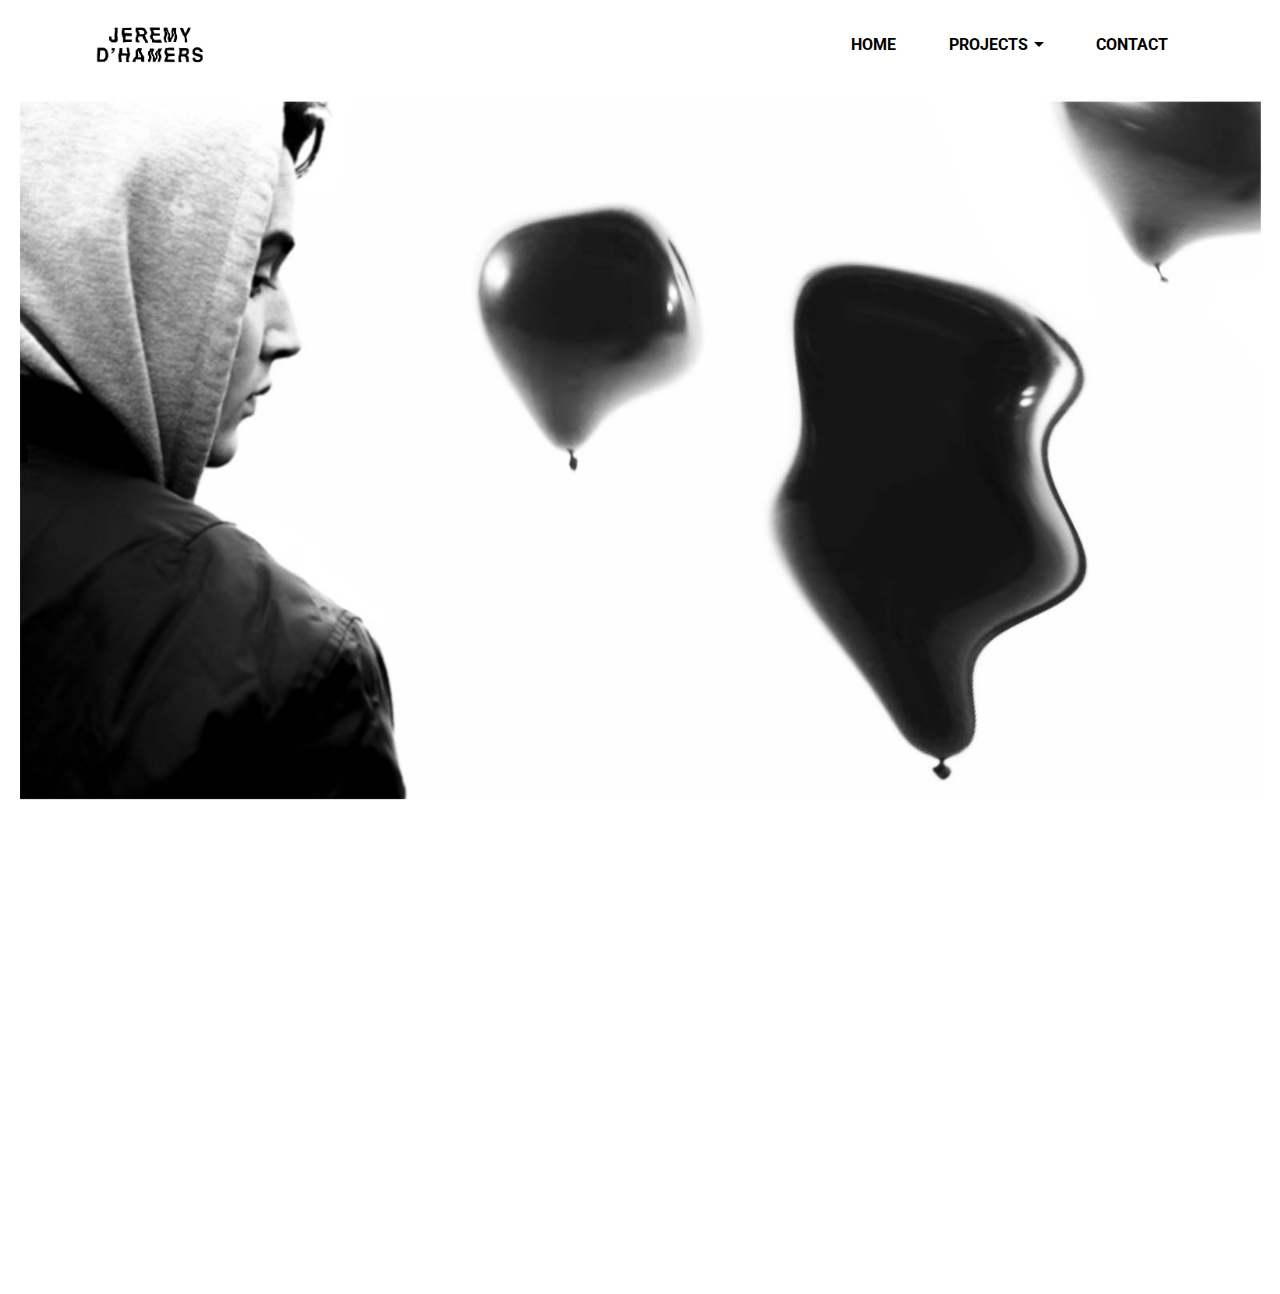
==== commit 65ca7ccd: "aanpassingen 17mei" ====
--- a/index.html
+++ b/index.html
@@ -6,7 +6,7 @@
   <meta http-equiv="X-UA-Compatible" content="IE=edge">
   <meta name="generator" content="Mobirise v3.9.0, mobirise.com">
   <meta name="viewport" content="width=device-width, initial-scale=1">
-  <link rel="shortcut icon" href="assets/images/torn-paper-png-clipart-best-cliparts-co-88skz1-clipart-396x128-4.png" type="image/x-icon">
+  <link rel="shortcut icon" href="assets/images/logo1-343x128-44.png" type="image/x-icon">
   <meta name="description" content="">
   
   <link rel="stylesheet" href="https://fonts.googleapis.com/css?family=Lora:400,700,400italic,700italic&amp;subset=latin">
@@ -24,16 +24,31 @@
   
 </head>
 <body>
+
+<!-- Google Analytics -->
+<script>
+  (function(i,s,o,g,r,a,m){i['GoogleAnalyticsObject']=r;i[r]=i[r]||function(){
+  (i[r].q=i[r].q||[]).push(arguments)},i[r].l=1*new Date();a=s.createElement(o),
+  m=s.getElementsByTagName(o)[0];a.async=1;a.src=g;m.parentNode.insertBefore(a,m)
+  })(window,document,'script','https://www.google-analytics.com/analytics.js','ga');
+
+  ga('create', 'UA-99498445-1', 'auto');
+  ga('send', 'pageview');
+
+</script>
+<!-- /Google Analytics -->
+
+
 <section id="menu-4">
 
-    <nav class="navbar navbar-dropdown navbar-fixed-top">
+    <nav class="navbar navbar-dropdown">
         <div class="container">
 
             <div class="mbr-table">
                 <div class="mbr-table-cell">
 
                     <div class="navbar-brand">
-                        <a href="index.html" class="navbar-logo"><img src="assets/images/torn-paper-png-clipart-best-cliparts-co-88skz1-clipart-396x128-4.png"></a>
+                        <a href="index.html" class="navbar-logo"><img src="assets/images/logo1-343x128-44.png"></a>
                         
                     </div>
 
@@ -44,7 +59,7 @@
                         <div class="hamburger-icon"></div>
                     </button>
 
-                    <ul class="nav-dropdown collapse pull-xs-right nav navbar-nav navbar-toggleable-sm" id="exCollapsingNavbar"><li class="nav-item"><a class="nav-link link" href="index.html" aria-expanded="false">HOME</a></li><li class="nav-item dropdown open"><a class="nav-link link dropdown-toggle" data-toggle="dropdown-submenu" href="https://mobirise.com/" aria-expanded="true">PROJECTS</a><div class="dropdown-menu"><a class="dropdown-item" href="moving.html">moving images</a><a class="dropdown-item" href="still.html">still images</a><a class="dropdown-item" href="school.html">school</a><a class="dropdown-item" href="#"></a></div></li><li class="nav-item dropdown"><a class="nav-link link" href="contact.html" aria-expanded="false">CONTACT<br></a></li></ul>
+                    <ul class="nav-dropdown collapse pull-xs-right nav navbar-nav navbar-toggleable-sm" id="exCollapsingNavbar"><li class="nav-item"><a class="nav-link link" href="index.html" aria-expanded="false">HOME</a></li><li class="nav-item dropdown open"><a class="nav-link link dropdown-toggle" data-toggle="dropdown-submenu" href="https://mobirise.com/" aria-expanded="true">PROJECTS</a><div class="dropdown-menu"><a class="dropdown-item" href="moving.html">moving images</a><a class="dropdown-item" href="still.html">still images</a><a class="dropdown-item" href="graphic.html">graphic design</a><a class="dropdown-item" href="#"></a></div></li><li class="nav-item dropdown"><a class="nav-link link" href="contact.html" aria-expanded="false">CONTACT<br></a></li></ul>
                     <button hidden="" class="navbar-toggler navbar-close" type="button" data-toggle="collapse" data-target="#exCollapsingNavbar">
                         <div class="close-icon"></div>
                     </button>
@@ -57,7 +72,7 @@
 
 </section>
 
-<section class="engine"><a rel="external" href="https://mobirise.com">easy html web site generator software download</a></section><section class="mbr-section mbr-section-hero mbr-section-full mbr-section-with-arrow mbr-after-navbar" id="header4-5" style="background-color: rgb(0, 0, 0);">
+<section class="engine"><a rel="external" href="https://mobirise.com">best web building software</a></section><section class="mbr-section mbr-section-hero mbr-section-full mbr-after-navbar" id="header1-15" style="background-image: url(assets/images/jeremydhamers-2000x1125-28.jpg);">
 
     
 
@@ -65,21 +80,21 @@
 
         <div class="container">
             <div class="row">
-                <div class="mbr-section col-md-10">
+                <div class="mbr-section col-md-10 col-md-offset-1 text-xs-center">
 
-                    <h1 class="mbr-section-title display-1">jeremy d'hamers&nbsp;</h1>
-                    <p class="mbr-section-lead lead"></p>
+                    
+                    
                     
                 </div>
             </div>
         </div>
     </div>
 
-    <div class="mbr-arrow mbr-arrow-floating" aria-hidden="true"><a href="#form1-a"><i class="mbr-arrow-icon"></i></a></div>
+    
 
 </section>
 
-<section class="mbr-section" id="form1-a" style="background-color: rgb(0, 0, 0); padding-top: 40px; padding-bottom: 40px;">
+<section class="mbr-section" id="form1-a" style="background-color: rgb(255, 255, 255); padding-top: 0px; padding-bottom: 0px;">
     
     <div class="mbr-section mbr-section__container mbr-section__container--middle">
         <div class="container">
@@ -104,20 +119,25 @@
 
                     <form action="https://mobirise.com/" method="post" data-form-title="UNTITLED FORM">
 
-                        <input type="hidden" value="IKs6HUYAYZOPXXHVYCBb72EoHcl/8bJ/rtj2REFaB0sVPkdmcBJ61P5iUMl1p8JKqO72z2UVpLa4wU8eonqlVbuJxH3PYlay+fgFyZ9pLDpqpGLNrmrovyTyNM6mSbQ5" data-form-email="true">
+                        <input type="hidden" value="ZcsAB6NRfmax1IRL7rJJBKaO3HLV+95pEmNLsAqkNGUmEyXvQZ1AHeuudzp9MA++IyeDfLepNS67nDVdFoCa/qOPfnSu1vxFa8JXB0pjIU7IAYcNaTb5aQ7G4sZg/atM" data-form-email="true">
 
                         <div class="row row-sm-offset">
 
                             
 
-                            
+                            <div class="col-xs-12">
+                                <div class="form-group">
+                                    <label class="form-control-label" for="form1-a-email">Email</label>
+                                    <input type="email" class="form-control" name="email" required="" data-form-field="Email" id="form1-a-email">
+                                </div>
+                            </div>
 
                             
 
                         </div>
 
                         <div class="form-group">
-                            <label class="form-control-label" for="form1-a-message">MESSAGE</label>
+                            <label class="form-control-label" for="form1-a-message">Message</label>
                             <textarea class="form-control" name="message" rows="7" data-form-field="Message" id="form1-a-message"></textarea>
                         </div>
 
--- a/assets/mobirise/css/mbr-additional.css
+++ b/assets/mobirise/css/mbr-additional.css
@@ -1,6 +1,8 @@
+@import url(https://fonts.googleapis.com/css?family=Roboto:400,300,700);
 @import url(https://fonts.googleapis.com/css?family=Open+Sans:400,300,700);
 @import url(https://fonts.googleapis.com/css?family=Lora:400,700);
 @import url(https://fonts.googleapis.com/css?family=Raleway:400,300,700);
+
 
 
 
@@ -419,22 +421,23 @@
   color: #ffffff;
 }
 #menu-4 .navbar-toggler {
-  color: #ffffff;
+  color: #000000;
 }
 #menu-4 .close-icon::before,
 #menu-4 .close-icon::after {
-  background-color: #ffffff;
+  background-color: #000000;
 }
 #menu-4 .link,
 #menu-4 .dropdown-item {
-  color: #ffffff;
+  color: #000000;
+  font-family: 'Roboto', sans-serif;
 }
 #menu-4 .link {
-  font-size: 1.1rem;
+  font-size: 1rem;
 }
 #menu-4 .dropdown-item,
 #menu-4 .nav-dropdown-sm .link {
-  font-size: 1.191rem;
+  font-size: 1.083rem;
 }
 #menu-4 .link:hover,
 #menu-4 .dropdown-item:hover,
@@ -444,22 +447,22 @@
 }
 #menu-4 .link[aria-expanded="true"],
 #menu-4 .dropdown-menu {
-  background: #000000;
+  background: #e6e6e6;
 }
 #menu-4 .nav-dropdown-sm .link:focus,
 #menu-4 .nav-dropdown-sm .link:hover,
 #menu-4 .nav-dropdown-sm .dropdown-item:focus,
 #menu-4 .nav-dropdown-sm .dropdown-item:hover {
-  background: #000000!important;
+  background: #f7f7f7!important;
 }
 #menu-4 .navbar,
 #menu-4 .nav-dropdown-sm,
 #menu-4 .nav-dropdown-sm .link[aria-expanded="true"],
 #menu-4 .nav-dropdown-sm .dropdown-menu {
-  background: #000000;
+  background: #ffffff;
 }
 #menu-4 .bg-color.transparent .link {
-  color: #ffffff;
+  color: #000000;
   transition: none;
 }
 #menu-4 .bg-color.transparent.opened .link {
@@ -474,7 +477,7 @@
   color: #c0a375!important;
 }
 #form1-a .form-control-label {
-  color: #ffffff;
+  color: #000000;
 }
 #form1-a SMALL {
   text-align: left;
@@ -494,76 +497,91 @@
   text-align: right;
   color: #ffffff;
 }
-#menu-b .hide-buttons .nav-btn {
+
+
+
+
+
+#menu-f .hide-buttons .nav-btn {
   display: none !important;
 }
-#menu-b .navbar-caption {
-  color: #ffffff;
-}
-#menu-b .navbar-toggler {
-  color: #ffffff;
-}
-#menu-b .close-icon::before,
-#menu-b .close-icon::after {
-  background-color: #ffffff;
-}
-#menu-b .link,
-#menu-b .dropdown-item {
-  color: #ffffff;
-}
-#menu-b .link {
-  font-size: 1.1rem;
-}
-#menu-b .dropdown-item,
-#menu-b .nav-dropdown-sm .link {
-  font-size: 1.191rem;
-}
-#menu-b .link:hover,
-#menu-b .dropdown-item:hover,
-#menu-b .link:focus,
-#menu-b .dropdown-item:focus {
-  color: #c0a375;
-}
-#menu-b .link[aria-expanded="true"],
-#menu-b .dropdown-menu {
-  background: #000000;
-}
-#menu-b .nav-dropdown-sm .link:focus,
-#menu-b .nav-dropdown-sm .link:hover,
-#menu-b .nav-dropdown-sm .dropdown-item:focus,
-#menu-b .nav-dropdown-sm .dropdown-item:hover {
-  background: #000000!important;
-}
-#menu-b .navbar,
-#menu-b .nav-dropdown-sm,
-#menu-b .nav-dropdown-sm .link[aria-expanded="true"],
-#menu-b .nav-dropdown-sm .dropdown-menu {
-  background: #000000;
-}
-#menu-b .bg-color.transparent .link {
-  color: #ffffff;
+#menu-f .navbar-caption {
+  color: #ffffff;
+}
+#menu-f .navbar-toggler {
+  color: #000000;
+}
+#menu-f .close-icon::before,
+#menu-f .close-icon::after {
+  background-color: #000000;
+}
+#menu-f .link,
+#menu-f .dropdown-item {
+  color: #000000;
+  font-family: 'Roboto', sans-serif;
+}
+#menu-f .link {
+  font-size: 1rem;
+}
+#menu-f .dropdown-item,
+#menu-f .nav-dropdown-sm .link {
+  font-size: 1.083rem;
+}
+#menu-f .link:hover,
+#menu-f .dropdown-item:hover,
+#menu-f .link:focus,
+#menu-f .dropdown-item:focus {
+  color: #c0a375;
+}
+#menu-f .link[aria-expanded="true"],
+#menu-f .dropdown-menu {
+  background: #e6e6e6;
+}
+#menu-f .nav-dropdown-sm .link:focus,
+#menu-f .nav-dropdown-sm .link:hover,
+#menu-f .nav-dropdown-sm .dropdown-item:focus,
+#menu-f .nav-dropdown-sm .dropdown-item:hover {
+  background: #f7f7f7!important;
+}
+#menu-f .navbar,
+#menu-f .nav-dropdown-sm,
+#menu-f .nav-dropdown-sm .link[aria-expanded="true"],
+#menu-f .nav-dropdown-sm .dropdown-menu {
+  background: #ffffff;
+}
+#menu-f .bg-color.transparent .link {
+  color: #000000;
   transition: none;
 }
-#menu-b .bg-color.transparent.opened .link {
+#menu-f .bg-color.transparent.opened .link {
   transition: color 0.2s ease-in-out;
 }
-#menu-b .bg-color.transparent.opened .link:hover,
-#menu-b .bg-color.transparent.opened .link:focus {
-  color: #c0a375;
-}
-#menu-b .link[aria-expanded="true"],
-#menu-b .dropdown-item[aria-expanded="true"] {
+#menu-f .bg-color.transparent.opened .link:hover,
+#menu-f .bg-color.transparent.opened .link:focus {
+  color: #c0a375;
+}
+#menu-f .link[aria-expanded="true"],
+#menu-f .dropdown-item[aria-expanded="true"] {
   color: #c0a375!important;
 }
+#msg-box5-12 P {
+  color: #000000;
+  font-family: 'Roboto', sans-serif;
+}
+#msg-box5-x P {
+  color: #000000;
+  font-family: 'Roboto', sans-serif;
+}
 #msg-box5-s P {
-  color: #ffffff;
+  color: #000000;
+  font-family: 'Roboto', sans-serif;
+  text-align: left;
 }
 #msg-box5-t P {
-  color: #ffffff;
-}
-#msg-box5-v P {
-  color: #ffffff;
-}
+  color: #000000;
+  font-family: 'Roboto', sans-serif;
+}
+
 #menu-e .hide-buttons .nav-btn {
   display: none !important;
 }
@@ -571,22 +589,23 @@
   color: #ffffff;
 }
 #menu-e .navbar-toggler {
-  color: #ffffff;
+  color: #000000;
 }
 #menu-e .close-icon::before,
 #menu-e .close-icon::after {
-  background-color: #ffffff;
+  background-color: #000000;
 }
 #menu-e .link,
 #menu-e .dropdown-item {
-  color: #ffffff;
+  color: #000000;
+  font-family: 'Roboto', sans-serif;
 }
 #menu-e .link {
-  font-size: 1.1rem;
+  font-size: 1rem;
 }
 #menu-e .dropdown-item,
 #menu-e .nav-dropdown-sm .link {
-  font-size: 1.191rem;
+  font-size: 1.083rem;
 }
 #menu-e .link:hover,
 #menu-e .dropdown-item:hover,
@@ -596,22 +615,22 @@
 }
 #menu-e .link[aria-expanded="true"],
 #menu-e .dropdown-menu {
-  background: #000000;
+  background: #e6e6e6;
 }
 #menu-e .nav-dropdown-sm .link:focus,
 #menu-e .nav-dropdown-sm .link:hover,
 #menu-e .nav-dropdown-sm .dropdown-item:focus,
 #menu-e .nav-dropdown-sm .dropdown-item:hover {
-  background: #000000!important;
+  background: #f7f7f7!important;
 }
 #menu-e .navbar,
 #menu-e .nav-dropdown-sm,
 #menu-e .nav-dropdown-sm .link[aria-expanded="true"],
 #menu-e .nav-dropdown-sm .dropdown-menu {
-  background: #000000;
+  background: #ffffff;
 }
 #menu-e .bg-color.transparent .link {
-  color: #ffffff;
+  color: #000000;
   transition: none;
 }
 #menu-e .bg-color.transparent.opened .link {
@@ -625,6 +644,92 @@
 #menu-e .dropdown-item[aria-expanded="true"] {
   color: #c0a375!important;
 }
+
+
+#menu-g .hide-buttons .nav-btn {
+  display: none !important;
+}
+#menu-g .navbar-caption {
+  color: #ffffff;
+}
+#menu-g .navbar-toggler {
+  color: #000000;
+}
+#menu-g .close-icon::before,
+#menu-g .close-icon::after {
+  background-color: #000000;
+}
+#menu-g .link,
+#menu-g .dropdown-item {
+  color: #000000;
+  font-family: 'Roboto', sans-serif;
+}
+#menu-g .link {
+  font-size: 1rem;
+}
+#menu-g .dropdown-item,
+#menu-g .nav-dropdown-sm .link {
+  font-size: 1.083rem;
+}
+#menu-g .link:hover,
+#menu-g .dropdown-item:hover,
+#menu-g .link:focus,
+#menu-g .dropdown-item:focus {
+  color: #c0a375;
+}
+#menu-g .link[aria-expanded="true"],
+#menu-g .dropdown-menu {
+  background: #e6e6e6;
+}
+#menu-g .nav-dropdown-sm .link:focus,
+#menu-g .nav-dropdown-sm .link:hover,
+#menu-g .nav-dropdown-sm .dropdown-item:focus,
+#menu-g .nav-dropdown-sm .dropdown-item:hover {
+  background: #f7f7f7!important;
+}
+#menu-g .navbar,
+#menu-g .nav-dropdown-sm,
+#menu-g .nav-dropdown-sm .link[aria-expanded="true"],
+#menu-g .nav-dropdown-sm .dropdown-menu {
+  background: #ffffff;
+}
+#menu-g .bg-color.transparent .link {
+  color: #000000;
+  transition: none;
+}
+#menu-g .bg-color.transparent.opened .link {
+  transition: color 0.2s ease-in-out;
+}
+#menu-g .bg-color.transparent.opened .link:hover,
+#menu-g .bg-color.transparent.opened .link:focus {
+  color: #c0a375;
+}
+#menu-g .link[aria-expanded="true"],
+#menu-g .dropdown-item[aria-expanded="true"] {
+  color: #c0a375!important;
+}
+#form1-w .form-control-label {
+  color: #000000;
+}
+#form1-w SMALL {
+  text-align: left;
+}
+#form1-w SPAN {
+  font-family: 'Open Sans', sans-serif;
+}
+#form1-w .mbr-section-title {
+  text-align: right;
+  font-size: 16px;
+  color: #ffffff;
+}
+#form1-w .mbr-section-title SPAN {
+  text-align: center;
+}
+#form1-w .mbr-section-title P {
+  text-align: right;
+  color: #ffffff;
+}
+
 #menu-f .hide-buttons .nav-btn {
   display: none !important;
 }
@@ -632,22 +737,23 @@
   color: #ffffff;
 }
 #menu-f .navbar-toggler {
-  color: #ffffff;
+  color: #000000;
 }
 #menu-f .close-icon::before,
 #menu-f .close-icon::after {
-  background-color: #ffffff;
+  background-color: #000000;
 }
 #menu-f .link,
 #menu-f .dropdown-item {
-  color: #ffffff;
+  color: #000000;
+  font-family: 'Roboto', sans-serif;
 }
 #menu-f .link {
-  font-size: 1.1rem;
+  font-size: 1rem;
 }
 #menu-f .dropdown-item,
 #menu-f .nav-dropdown-sm .link {
-  font-size: 1.191rem;
+  font-size: 1.083rem;
 }
 #menu-f .link:hover,
 #menu-f .dropdown-item:hover,
@@ -657,22 +763,22 @@
 }
 #menu-f .link[aria-expanded="true"],
 #menu-f .dropdown-menu {
-  background: #000000;
+  background: #e6e6e6;
 }
 #menu-f .nav-dropdown-sm .link:focus,
 #menu-f .nav-dropdown-sm .link:hover,
 #menu-f .nav-dropdown-sm .dropdown-item:focus,
 #menu-f .nav-dropdown-sm .dropdown-item:hover {
-  background: #000000!important;
+  background: #f7f7f7!important;
 }
 #menu-f .navbar,
 #menu-f .nav-dropdown-sm,
 #menu-f .nav-dropdown-sm .link[aria-expanded="true"],
 #menu-f .nav-dropdown-sm .dropdown-menu {
-  background: #000000;
+  background: #ffffff;
 }
 #menu-f .bg-color.transparent .link {
-  color: #ffffff;
+  color: #000000;
   transition: none;
 }
 #menu-f .bg-color.transparent.opened .link {
@@ -686,75 +792,3 @@
 #menu-f .dropdown-item[aria-expanded="true"] {
   color: #c0a375!important;
 }
-#msg-box8-o .mbr-section-title,
-#msg-box8-o p {
-  color: #fff;
-}
-#msg-box8-q .mbr-section-title,
-#msg-box8-q p {
-  color: #fff;
-}
-#menu-g .hide-buttons .nav-btn {
-  display: none !important;
-}
-#menu-g .navbar-caption {
-  color: #ffffff;
-}
-#menu-g .navbar-toggler {
-  color: #ffffff;
-}
-#menu-g .close-icon::before,
-#menu-g .close-icon::after {
-  background-color: #ffffff;
-}
-#menu-g .link,
-#menu-g .dropdown-item {
-  color: #ffffff;
-}
-#menu-g .link {
-  font-size: 1.1rem;
-}
-#menu-g .dropdown-item,
-#menu-g .nav-dropdown-sm .link {
-  font-size: 1.191rem;
-}
-#menu-g .link:hover,
-#menu-g .dropdown-item:hover,
-#menu-g .link:focus,
-#menu-g .dropdown-item:focus {
-  color: #c0a375;
-}
-#menu-g .link[aria-expanded="true"],
-#menu-g .dropdown-menu {
-  background: #000000;
-}
-#menu-g .nav-dropdown-sm .link:focus,
-#menu-g .nav-dropdown-sm .link:hover,
-#menu-g .nav-dropdown-sm .dropdown-item:focus,
-#menu-g .nav-dropdown-sm .dropdown-item:hover {
-  background: #000000!important;
-}
-#menu-g .navbar,
-#menu-g .nav-dropdown-sm,
-#menu-g .nav-dropdown-sm .link[aria-expanded="true"],
-#menu-g .nav-dropdown-sm .dropdown-menu {
-  background: #000000;
-}
-#menu-g .bg-color.transparent .link {
-  color: #ffffff;
-  transition: none;
-}
-#menu-g .bg-color.transparent.opened .link {
-  transition: color 0.2s ease-in-out;
-}
-#menu-g .bg-color.transparent.opened .link:hover,
-#menu-g .bg-color.transparent.opened .link:focus {
-  color: #c0a375;
-}
-#menu-g .link[aria-expanded="true"],
-#menu-g .dropdown-item[aria-expanded="true"] {
-  color: #c0a375!important;
-}
-#form1-h .form-control-label {
-  color: #ffffff;
-}
